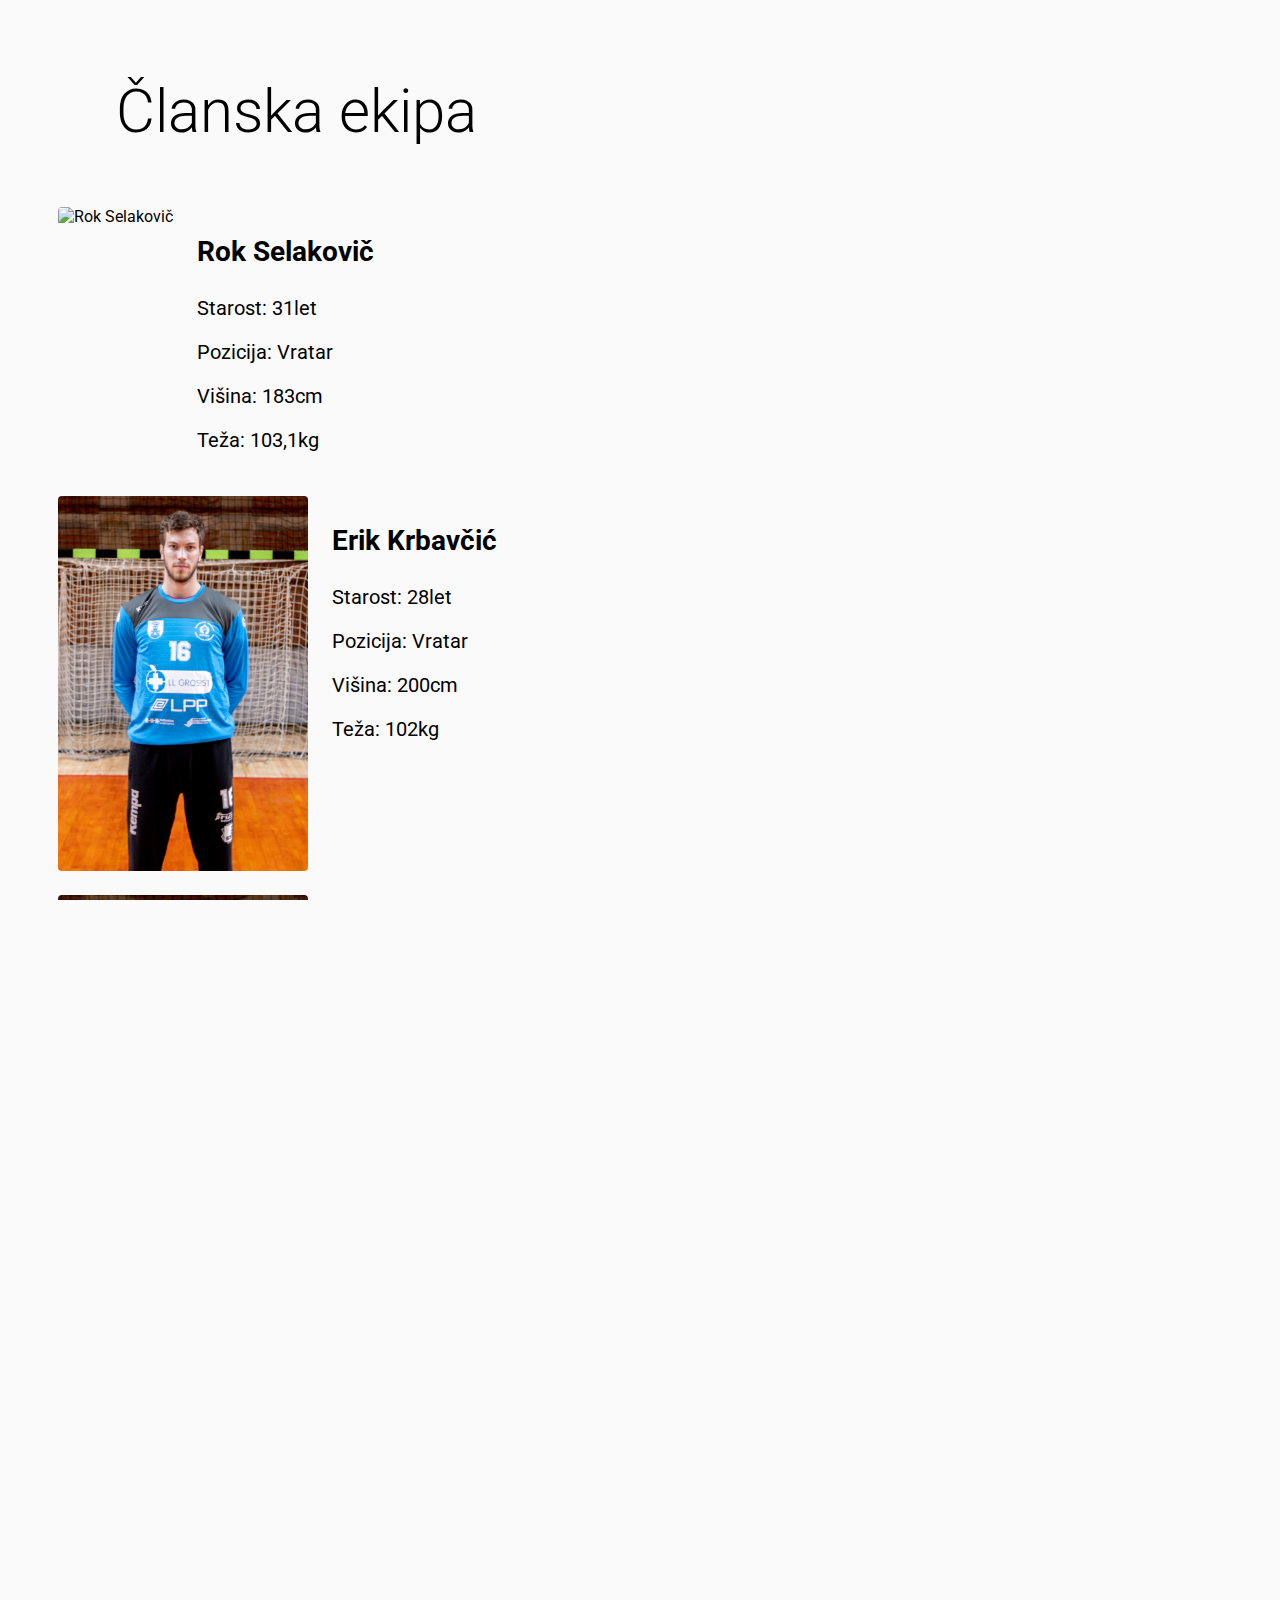
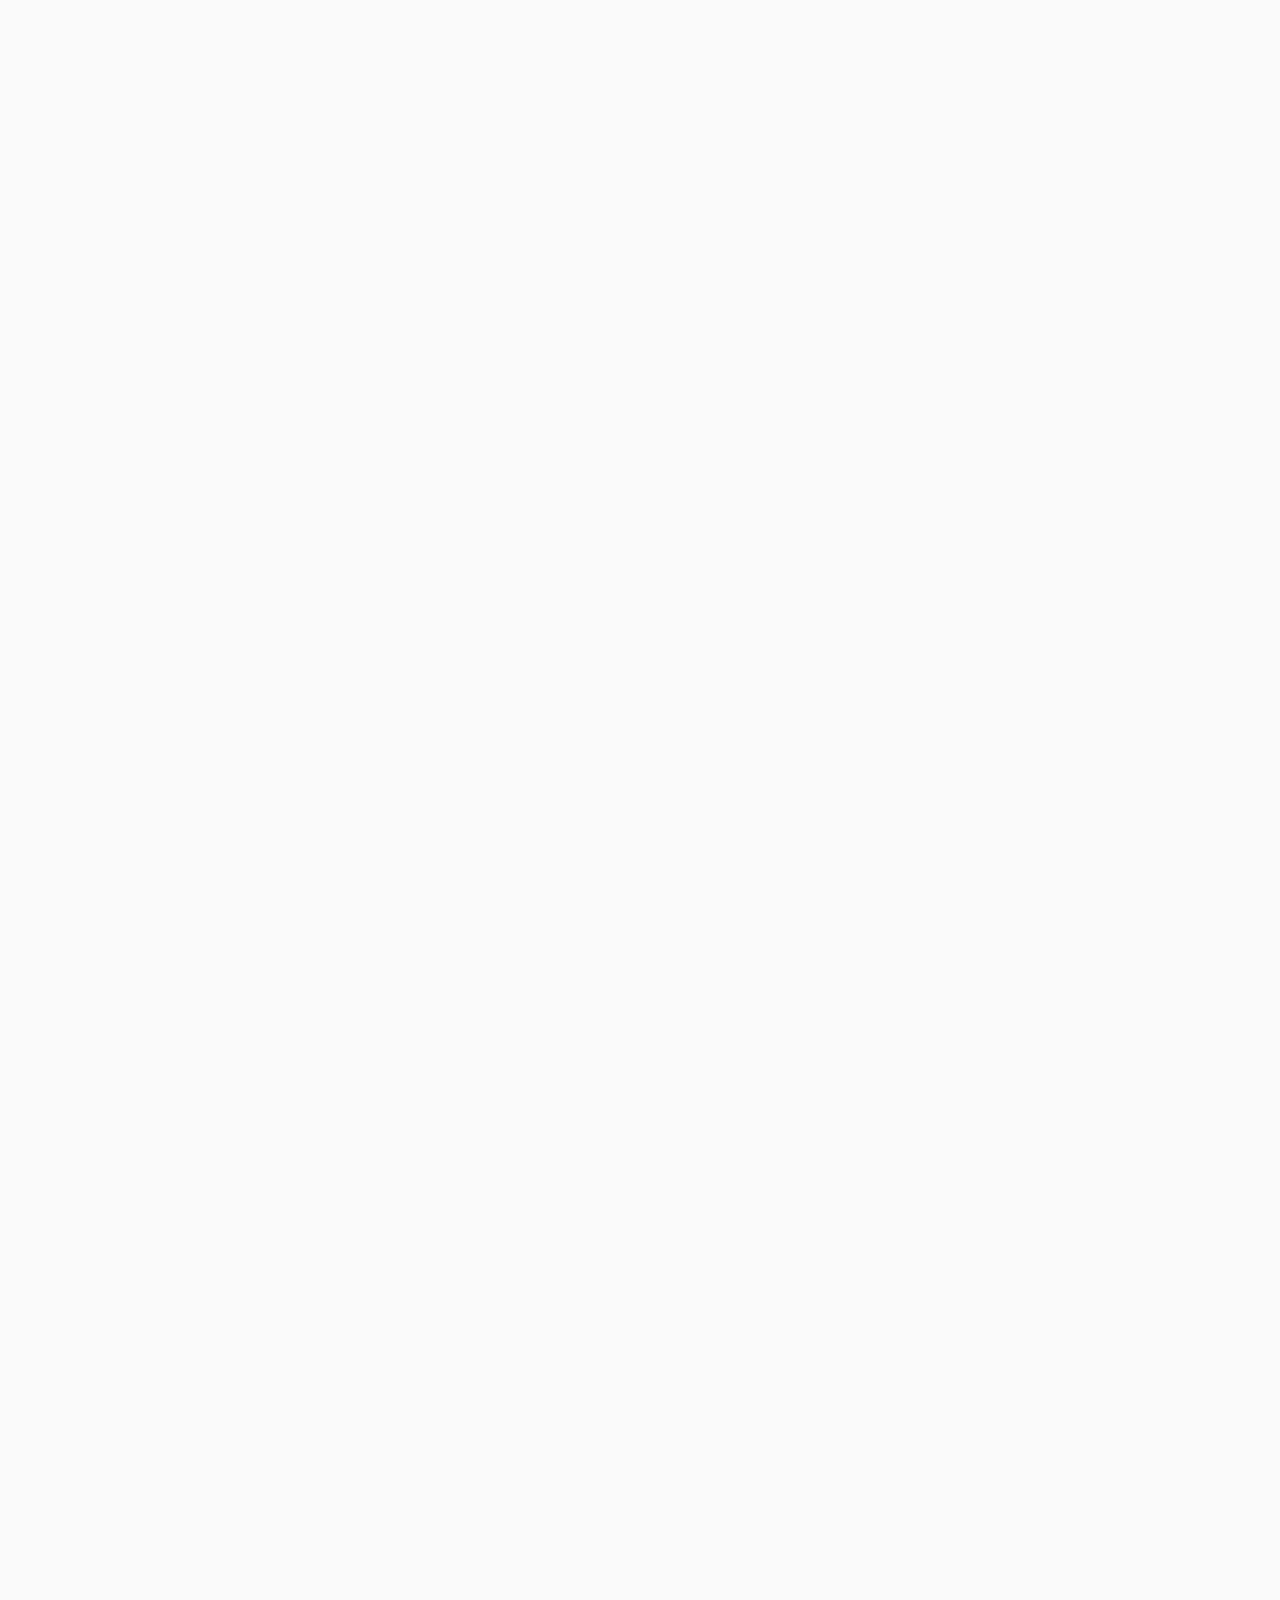
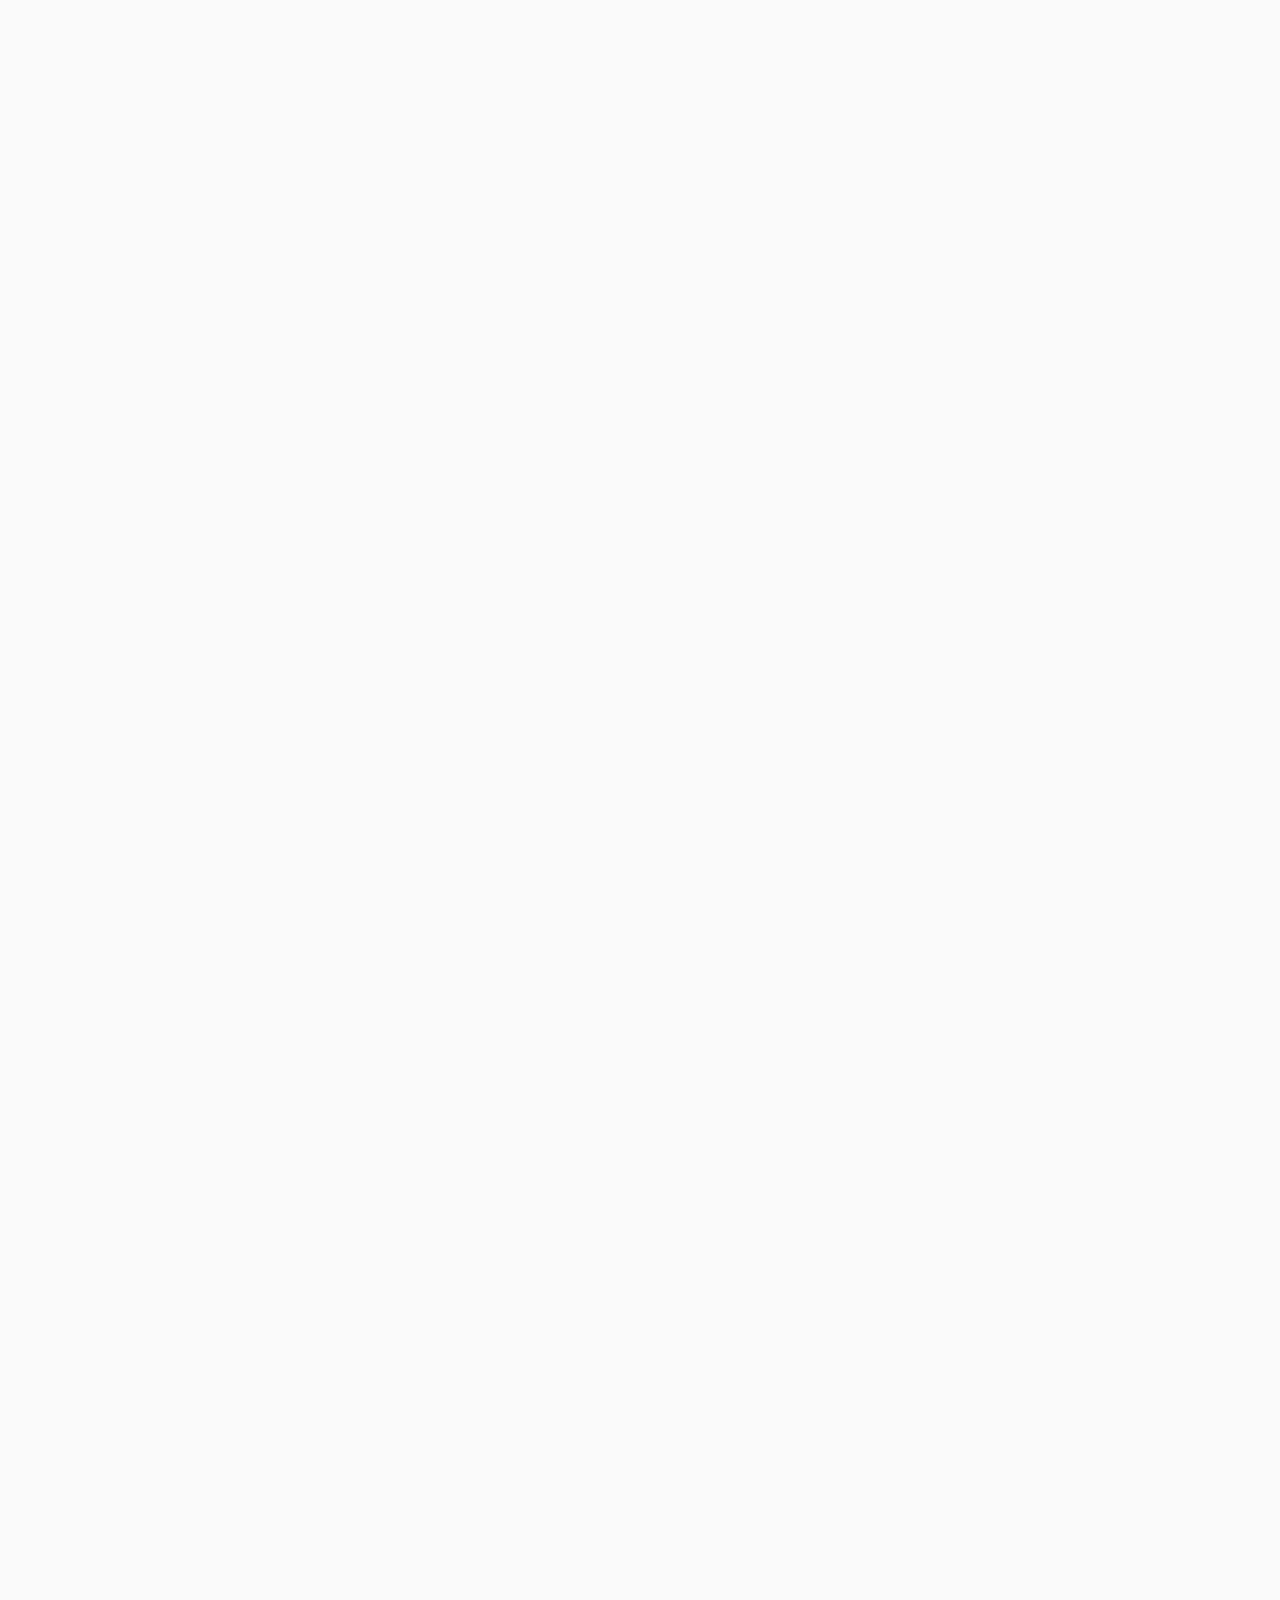
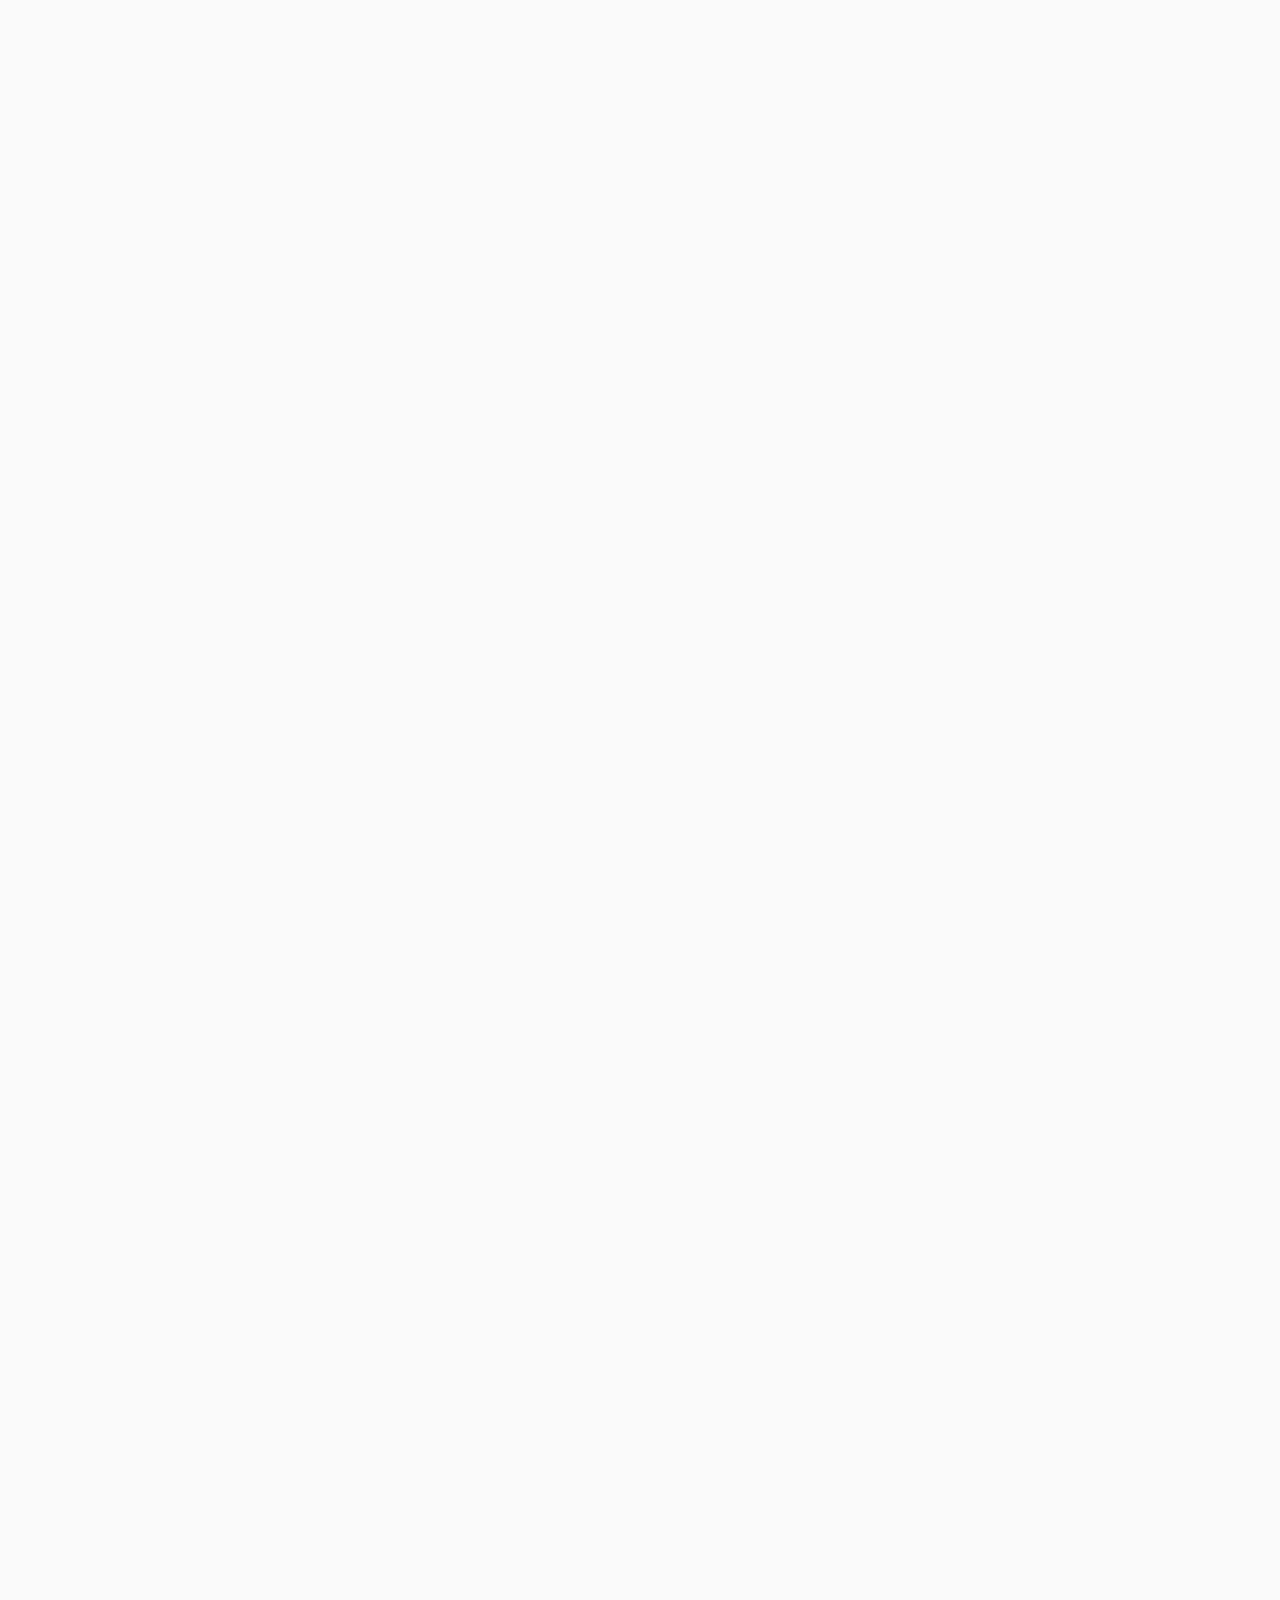
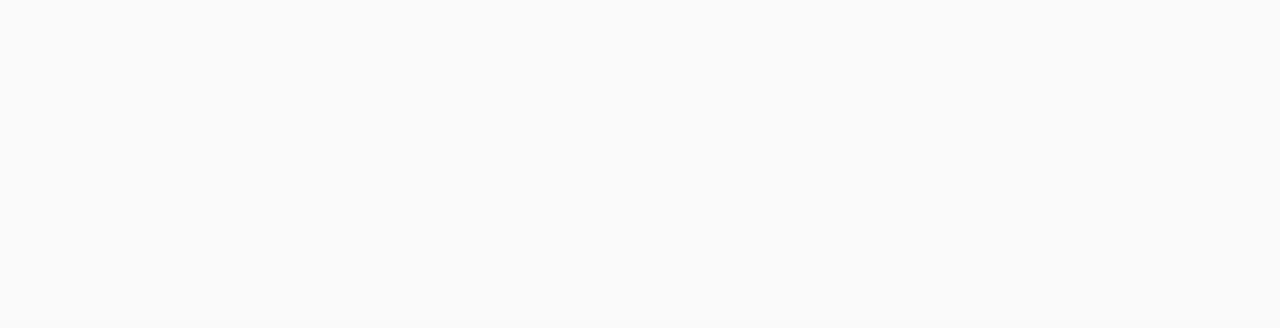
==== clanskaEkipa.html @ e54044c1 "Complete rokometna sola page" ====
<!DOCTYPE html>
<html lang="en">

<head>
    <meta charset="UTF-8">
    <meta http-equiv="X-UA-Compatible" content="IE=edge">
    <meta name="viewport" content="width=device-width, initial-scale=1.0">
    <link rel="stylesheet" href="style.css">
    <link rel="shortcut icon" href="favicon.ico" type="image/x-icon">
    <script src="javascript.js"></script>
    <script src="https://kit.fontawesome.com/cc973ad972.js" crossorigin="anonymous"></script>
    <script src="https://code.jquery.com/jquery-3.6.1.min.js"
        integrity="sha256-o88AwQnZB+VDvE9tvIXrMQaPlFFSUTR+nldQm1LuPXQ=" crossorigin="anonymous"></script>
    <script>
        $(function () {
            $("#header").load("header.html");
            $("#footer").load("footer.html");
        });
    </script>
    <title>&Ccaron;lanska ekipa - RD Slovan</title>
</head>

<body>
    <div id="header"></div>
    <div class="body-sector">
        <div>
            <h1 class="title">&Ccaron;lanska ekipa</h1>
        </div>
        <div>
            <div class="player-cont">
                <img src="./images/igralci/Selakovic_Rok.jpg" alt="Rok Selakovi&ccaron;">
                <div>
                    <p class="player-name">Rok Selakovi&ccaron;</p>
                    <p class="age" id="Selakovic"></p>
                    <p>Pozicija: Vratar</p>
                    <p>Vi&scaron;ina: 183cm</p>
                    <p>Te&zcaron;a: 103,1kg</p>
                </div>
            </div>
            <div class="player-cont">
                <img src="./images/igralci/Erik_Krbavicic.JPG" alt="Erik Krbav&ccaron;i&cacute;">
                <div>
                    <p class="player-name">Erik Krbav&ccaron;i&cacute;</p>
                    <p class="age" id="Krbavcic"></p>
                    <p>Pozicija: Vratar</p>
                    <p>Vi&scaron;ina: 200cm</p>
                    <p>Te&zcaron;a: 102kg</p>
                </div>
            </div>
            <div class="player-cont">
                <img src="./images/igralci/Jaka_Jakse.JPG" alt="Jaka Jak&scaron;e">
                <div>
                    <p class="player-name">Jaka Jak&scaron;e</p>
                    <p class="age" id="Jakse"></p>
                    <p>Pozicija: Levo krilo</p>
                    <p>Vi&scaron;ina: 187cm</p>
                    <p>Te&zcaron;a: 82kg</p>
                </div>
            </div>
            <div class="player-cont">
                <img src="./images/igralci/Causevic_Davor.jpg" alt="Davor &Ccaron;au&scaron;evi&cacute;">
                <div>
                    <p class="player-name">Davor &Ccaron;au&scaron;evi&cacute;</p>
                    <p class="age" id="Causevic"></p>
                    <p>Pozicija: Levo krilo</p>
                    <p>Vi&scaron;ina: 187cm</p>
                    <p>Te&zcaron;a: 76kg</p>
                </div>
            </div>
            <div class="player-cont">
                <img src="./images/igralci/Robert_Sankovic.jpg" alt="Robert Sankovi&cacute;">
                <div>
                    <p class="player-name">Robert Sankovi&cacute;</p>
                    <p class="age" id="Sankovic"></p>
                    <p>Pozicija: Levi zunanji</p>
                    <p>Vi&scaron;ina: 186cm</p>
                    <p>Te&zcaron;a: 99,3kg</p>
                </div>
            </div>
            <div class="player-cont">
                <img src="./images/igralci/SerdinsekEkart_Saš.jpg" alt="Sa&scaron; Serdin&scaron;ek Ekart">
                <div>
                    <p class="player-name">Sa&scaron; Serdin&scaron;ek Ekart</p>
                    <p class="age" id="Ekart"></p>
                    <p>Pozicija: Levi zunanji</p>
                    <p>Vi&scaron;ina: 193cm</p>
                    <p>Te&zcaron;a: 94,3kg</p>
                </div>
            </div>
            <div class="player-cont">
                <img src="./images/igralci/Sorsak_Jaka.jpg" alt="Jaka Sor&scaron;ak">
                <div>
                    <p class="player-name">Jaka Sor&scaron;ak</p>
                    <p class="age" id="Sorsak"></p>
                    <p>Pozicija: Levi zunanji</p>
                    <p>Vi&scaron;ina: 190cm</p>
                    <p>Te&zcaron;a: 91,4kg</p>
                </div>
            </div>
            <div class="player-cont">
                <img src="./images/igralci/Andrej_Yankovskyy.JPG" alt="Andrej Yankovskyy">
                <div>
                    <p class="player-name">Andrej Yankovskyy</p>
                    <p class="age" id="Yankovskyy"></p>
                    <p>Pozicija: Srednji zunanji</p>
                    <p>Vi&scaron;ina: 180cm</p>
                    <p>Te&zcaron;a: 84kg</p>
                </div>
            </div>
            <div class="player-cont">
                <img src="./images/igralci/Peric_Alex.jpg" alt="Alexander Peri&cacute;">
                <div>
                    <p class="player-name">Alexander Peri&cacute;</p>
                    <p class="age" id="Peric"></p>
                    <p>Pozicija: Srednji zunanji</p>
                    <p>Vi&scaron;ina: 183cm</p>
                    <p>Te&zcaron;a: 76,8kg</p>
                </div>
            </div>
            <div class="player-cont">
                <img src="./images/igralci/Stefan_Ranisavljevic.JPG" alt="Stefan Ranisavljevi&cacute;">
                <div>
                    <p class="player-name">Stefan Ranisavljevi&cacute;</p>
                    <p class="age" id="Ranisavljevic"></p>
                    <p>Pozicija: Desni zunanji</p>
                    <p>Vi&scaron;ina: 197cm</p>
                    <p>Te&zcaron;a: 105kg</p>
                </div>
            </div>
            <div class="player-cont">
                <img src="./images/igralci/Lipovac_Mark.jpg" alt="Mark Lipovac">
                <div>
                    <p class="player-name">Mark Lipovac</p>
                    <p class="age" id="Lipovac"></p>
                    <p>Pozicija: Desni Zunanji</p>
                    <p>Vi&scaron;ina: 193cm</p>
                    <p>Te&zcaron;a: 103,3kg</p>
                </div>
            </div>
            <div class="player-cont">
                <img src="./images/igralci/Sebalj_Vid.jpg" alt="Vid &Scaron;ebalj">
                <div>
                    <p class="player-name">Vid &Scaron;ebalj</p>
                    <p class="age" id="Sebalj"></p>
                    <p>Pozicija: Desni zunanji</p>
                    <p>Vi&scaron;ina: 185cm</p>
                    <p>Te&zcaron;a: 81kg</p>
                </div>
            </div>
            <div class="player-cont">
                <img src="./images/igralci/Turnsek_Vid.jpg" alt="Vid Turn&scaron;ek">
                <div>
                    <p class="player-name">Vid Turn&scaron;ek</p>
                    <p class="age" id="Turnsek"></p>
                    <p>Pozicija: Desno Krilo</p>
                    <p>Vi&scaron;ina: 190cm</p>
                    <p>Te&zcaron;a: 81kg</p>
                </div>
            </div>
            <div class="player-cont">
                <img src="./images/igralci/Tufegdzic_Aleksa.jpg" alt="Aleksa Tufegd&zcaron;i&ccaron;">
                <div>
                    <p class="player-name">Aleksa Tufegd&zcaron;i&ccaron;</p>
                    <p class="age" id="Tufegdzic"></p>
                    <p>Pozicija: Desno krilo</p>
                    <p>Vi&scaron;ina: 189cm</p>
                    <p>Te&zcaron;a: 85,5kg</p>
                </div>
            </div>
            <div class="player-cont">
                <img src="#" alt="&Zcaron;iga Stopar">
                <div>
                    <p class="player-name">&Zcaron;iga Stopar</p>
                    <p class="age" id="Stopar"></p>
                    <p>Pozicija: Kro&zcaron;ni napadalec</p>
                    <p>Vi&scaron;ina: 186cm</p>
                    <p>Te&zcaron;a: 108kg</p>
                </div>
            </div>
            <div class="player-cont">
                <img src="./images/igralci/Lesek_Aljaz.jpg" alt="Alja&zcaron; Le&scaron;ek">
                <div>
                    <p class="player-name">Alja&zcaron; Le&scaron;ek</p>
                    <p class="age" id="Lesek"></p>
                    <p>Pozicija: Kro&zcaron;ni napadalec</p>
                    <p>Vi&scaron;ina: 195cm</p>
                    <p>Te&zcaron;a: 119,9kg</p>
                </div>
            </div>
            <div class="player-cont">
                <img src="#" alt="Mark Pirnat">
                <div>
                    <p class="player-name">Mark Pirnat</p>
                    <p class="age" id="Pirnat"></p>
                    <p>Pozicija: Kro&zcaron;ni napadalec</p>
                    <p>Vi&scaron;ina: 193cm</p>
                    <p>Te&zcaron;a: 99,5kg</p>
                </div>
            </div>
            <div class="player-cont">
                <img src="./images/igralci/Dragar_Andrej.jpg" alt="Andrej Dragar">
                <div>
                    <p class="player-name">Andrej Dragar</p>
                    <p class="age" id="Dragar"></p>
                    <p>Pozicija: Kro&zcaron;ni napadalec</p>
                    <p>Vi&scaron;ina: 189cm</p>
                    <p>Te&zcaron;a: 90kg</p>
                </div>
            </div>
            <div class="player-cont">
                <img src="./images/igralci/Repina_Ales.jpg" alt="Ale&scaron; Repina">
                <div>
                    <p class="player-name">Ale&scaron; Repina</p>
                    <p>Vloga: Trener</p>
                </div>
            </div>
            <div class="player-cont">
                <img src="#" alt="Marko Cviji&cacute;">
                <div>
                    <p class="player-name">Marko Cviji&cacute;</p>
                    <p>Vloga: Pomo&ccaron;nik trenerja</p>
                </div>
            </div>
            <div class="player-cont">
                <img src="./images/igralci/Peterlin_Jaka.jpg" alt="Jaka Peterlin">
                <div>
                    <p class="player-name">Jaka Peterlin</p>
                    <p>Vloga: Vodja Mo&scaron;tva</p>
                </div>
            </div>
            <div class="player-cont">
                <img src="./images/igralci/Potrata_Andrej.jpg" alt="Andrej Potrata">
                <div>
                    <p class="player-name">Andrej Potrata</p>
                    <p>Vloga: Fizioterapevt</p>
                </div>
            </div>
            <script>
                getAge('11/22/1994', '#Selakovic')
                getAge('01/08/1998', '#Krbavcic')
                getAge('11/15/1995', '#Jakse')
                getAge('01/13/2001', '#Causevic')
                getAge('06/19/1988', '#Sankovic')
                getAge('07/29/1998', '#Ekart')
                getAge('09/15/2003', '#Sorsak')
                getAge('01/20/2001', '#Yankovskyy')
                getAge('11/29/2003', '#Peric')
                getAge('02/03/1997', '#Ranisavljevic')
                getAge('05/02/2002', '#Lipovac')
                getAge('11/01/2003', '#Sebalj')
                getAge('04/16/2001', '#Turnsek')
                getAge('02/07/2001', '#Tufegdzic')
                getAge('04/10/1996', '#Stopar')
                getAge('07/09/1997', '#Lesek')
                getAge('04/13/2003', '#Pirnat')
                getAge('11/06/2001', '#Dragar')
            </script>
        </div>
    </div>
    <div id="footer"></div>
</body>

</html>
---- style.css ----
@import url('https://fonts.googleapis.com/css2?family=Roboto&display=swap');

html,
body {
    overflow-x: auto;
    height: 100%;
}

body {
    margin: 0;
    font-family: 'Roboto', sans-serif;
    background-color: #fafafa;
}


.head-sector {
    display: flex;
    flex-direction: column;
}

.header {
    background-color: #a91d17;
    display: flex;
    justify-content: space-between;
    padding: 16px;
    padding-left: 24px;
    padding-right: 50px;

}

.header-left {
    display: flex;
    align-items: center;

}

.header-logo-cont {
    display: flex;
    justify-content: center;
    align-items: center;
    background-color: #ffffff;
    height: 100px;
    width: 100px;
    border-radius: 100px;
    margin-right: 70px;
}

.header-logo {
    height: 120px;
    width: auto;
    border-radius: 100px;
}

.slogan {
    transform: rotate(-10deg);
    width: 250px;
}

@media (min-width: 570px) {
    .meni {
        display: none;
    }
}

@media (max-width: 570px) {
    .meni {
        display: flex;
        justify-content: end;
        align-items: baseline;
    }
}

.meni p {
    color: azure;
}

@media(min-width: 940px) {
    .pages-links {
        display: flex;
        justify-content: end;
        align-items: center;
        padding: 0px 16px;
        margin-left: 36px;
        padding-right: 16px;
        flex-wrap: wrap;
        text-shadow: -2px 0 #a91d17, 0 2px #a91d17, 2px 0 #a91d17, 0 -2px #a91d17;
    }

    .link-box {
        display: flex;
        justify-content: space-between;
        align-items: center;
    }
}

@media(max-width: 940px) {
    .pages-links {
        display: flex;
        flex-direction: row;
        align-items: center;
        padding: 0px 16px;
        margin-left: 36px;
        padding-right: 16px;
        text-shadow: -2px 0 #a91d17, 0 2px #a91d17, 2px 0 #a91d17, 0 -2px #a91d17;
    }

    .link-box {
        display: flex;
        flex-direction: column;

    }
}

@media(max-width: 820px) {
    .pages-links {
        display: flex;
        flex-direction: column;
        align-items: center;
        padding: 0px 16px;
        margin-left: 36px;
        padding-right: 16px;
        text-shadow: -2px 0 #a91d17, 0 2px #a91d17, 2px 0 #a91d17, 0 -2px #a91d17;
    }

    .link-box {
        display: flex;
        flex-direction: column;

    }
}


.pages-links a {
    text-align: center;
    text-decoration: none;
    color: azure;
    font-size: 20px;
    padding: 16px 18px;
}

.header-title {
    background-color: #a91d17;
    display: flex;
    flex-direction: column;
    align-items: center;
    justify-content: space-around;
    color: azure;
    font-weight: 800;
    text-align: center;
    background-image: url(./images/igralci/Skupinska_clani.png);
    background-size: cover;
    background-position: 0% 50%;
    background-repeat: no-repeat;
    text-shadow: 2px 2px 2px gray;
}

.header-title1 {
    font-size: 25px;
    margin: 24px;
    margin-top: 100px;
}

.header-title2 {
    font-size: 65px;
    margin: 0;
    margin-bottom: 16px;
}

.header-title3 {
    font-size: 20px;
    font-variant: small-caps;
    margin: 24px;
    margin-bottom: 120px;
}

.body-sector {
    background-color: #fafafa;
    padding: 16px;
}

.body-1 {
    display: flex;
    justify-content: center;
    margin-bottom: 100px;
}

.tekma-box {
    border: #a91d17 solid 3px;
    text-align: center;
    padding: 16px;
}

.tekma-title {
    font-size: 40px;
    margin: 16px;
    margin-bottom: 8px;
}

.tekma-date {
    font-variant: small-caps;
    font-size: 24px;
    margin: 0px;
}

.tekma-time {
    font-size: 20px;
    margin-top: 4px;
    margin-bottom: 16px;

}

.tekma.kind {
    font-size: 20px;
    margin: 16px;
}

.tekma-logo-cont {
    display: flex;
    justify-content: space-evenly;
    align-items: center;
}

.tekma-logo {
    display: flex;
    max-height: 150px;
    max-width: 100%;
    margin: 8px;
    justify-content: space-between;
}

.body-2 {
    display: flex;
    flex-direction: column;
    border: #540f0c solid 2px;
    margin: 16px;
    padding: 16px;
    background-color: #ffffff;
}

.spons-title p {
    font-size: 50px;
    font-weight: 700;
    padding-left: 50px;
}


.spons-logo-cont {
    display: flex;
    flex-direction: column;
    align-items: center;
    flex-wrap: wrap;
}

.spons-logo-cont img {
    padding: 8px;
}

.general-sponsor img {
    max-height: 150px;
    max-width: 100%;
}

.spons-tier1 {
    padding-bottom: 16px;
}

.spons-tier1 img {
    max-height: 110px;
    max-width: 100%;
}

.spons-tier2,
.spons-tier3,
.spons-tier4,
.spons-tier5 {
    display: flex;
    flex-wrap: wrap;
    justify-content: space-evenly;
}

.spons-tier2 img {
    max-height: 70px;
    max-width: 100%;
}

.spons-tier3 img {
    max-height: 60px;
    max-width: 100%;
}

.spons-tier4 img {
    max-height: 50px;
    max-width: 100%;
}

.spons-tier5 img {
    max-height: 40px;
    max-width: 100%;
}

.foot-sector {
    display: flex;
    flex-direction: column;
    align-items: center;
    background-color: #540f0c;
    color: #ffffff;
    padding: 24px;
}

.footer {
    display: flex;
    flex-direction: column;
    text-align: center;
    padding-top: 16px;
}

.footer p {
    margin: 4px;
}

.foot-sector img {
    height: 42px;
    width: auto;
    padding: 16px 8px;
}

.foot-sector a {
    color: #ffffff;
}

.title {
    padding: 20px 100px;
    font-size: 60px;
    font-weight: 300;
}

.kontakt-cont {
    display: flex;
    justify-content: space-between;
}

@media (min-width: 800px) {
    .kontakt-sideimg {
        flex: 0 1 auto;
        max-height: 450px;
        width: auto;
        padding-right: 50px;
    }
}

@media (max-width: 800px) {
    .kontakt-sideimg {
        display: none;
    }
}

.info {
    display: flex;
    flex-direction: column;
    padding-left: 100px;
    margin: 24px;
}

.info h2 {
    display: flex;
    flex: none;
    padding-left: 8px;
    padding-bottom: 8px;
    text-align: left;
}

.info p {
    font-size: 18px;
    font-weight: 200;
}

.info a {
    color: #000000;
}

.info-soc {
    display: flex;
    flex-direction: column;
    padding-left: 100px;
    margin-top: 24px;
    padding-bottom: 64px;
}

.info-soc h2 {
    display: flex;
    flex: none;
    padding-left: 8px;
    text-align: right;
}

.info-soc img {
    height: 48px;
    width: auto;
    padding: 0px 8px;
}

.koledar-piece {
    display: flex;
    justify-content: space-between;
    align-items: center;
    padding: 0px 36px;
    background-color: #dbdbdb;
    font-size: 18px;
    font-weight: 700;
    margin: 4px 0px;
    border-radius: 2px;
}

.koledar-piece-l {
    text-align: left;
}

.koledar-piece-l p {
    margin: 4px 0px;
}

.koledar-piece-m {
    display: flex;
    align-items: center;
    gap: 24px;
    font-size: 20px;
}

.koledar-team {
    display: flex;
    align-items: center;
    font-size: 20px;
    padding: 16px;
}

.koledar-team p {
    padding: 16px;
}

.koledar-rez {
    display: flex;
    align-items: center;
    background-color: #e1221c;
    color: #fafafa;
    border-radius: 2px;
    padding: 8px;
}

.koledar-piece-m img {
    width: 52px;
    height: 52px;
}

.koledar-piece-r {
    text-align: right;
}

.koledar-piece-r p {
    margin: 16px 0px;
}

.galerija-cont {
    display: flex;
    flex-wrap: wrap;
    justify-content: center;
}

.galerija-cont img {
    width: 400px;
    height: auto;
    border-radius: 5px;
    border: 2px solid #dbdbdb;
    margin: 3px;
}

.photographer {
    padding: 0px 110px;
    margin: 0px;
    margin-bottom: 80px;
}

#galerija-title {
    padding-bottom: 8px;
    margin-bottom: 0px;
}

.player-cont {
    display: flex;
    margin-bottom: 24px;
    margin-left: 42px;
}

@media (min-width: 450px) {
    .player-cont img {
        max-width: 250px;
        height: 100%;
        margin-right: 24px;
        border-radius: 4px;
    }
}

@media (max-width: 450px) {
    .player-cont img {
        max-width: 150px;
        height: 100%;
        margin-right: 24px;
        border-radius: 4px;
    }
}

.player-cont p {
    font-size: 20px;
}

.player-cont .player-name {
    font-size: 28px;
    font-weight: bold;
}

.prijavnica {
    width: 100vw;
    height: auto;
}
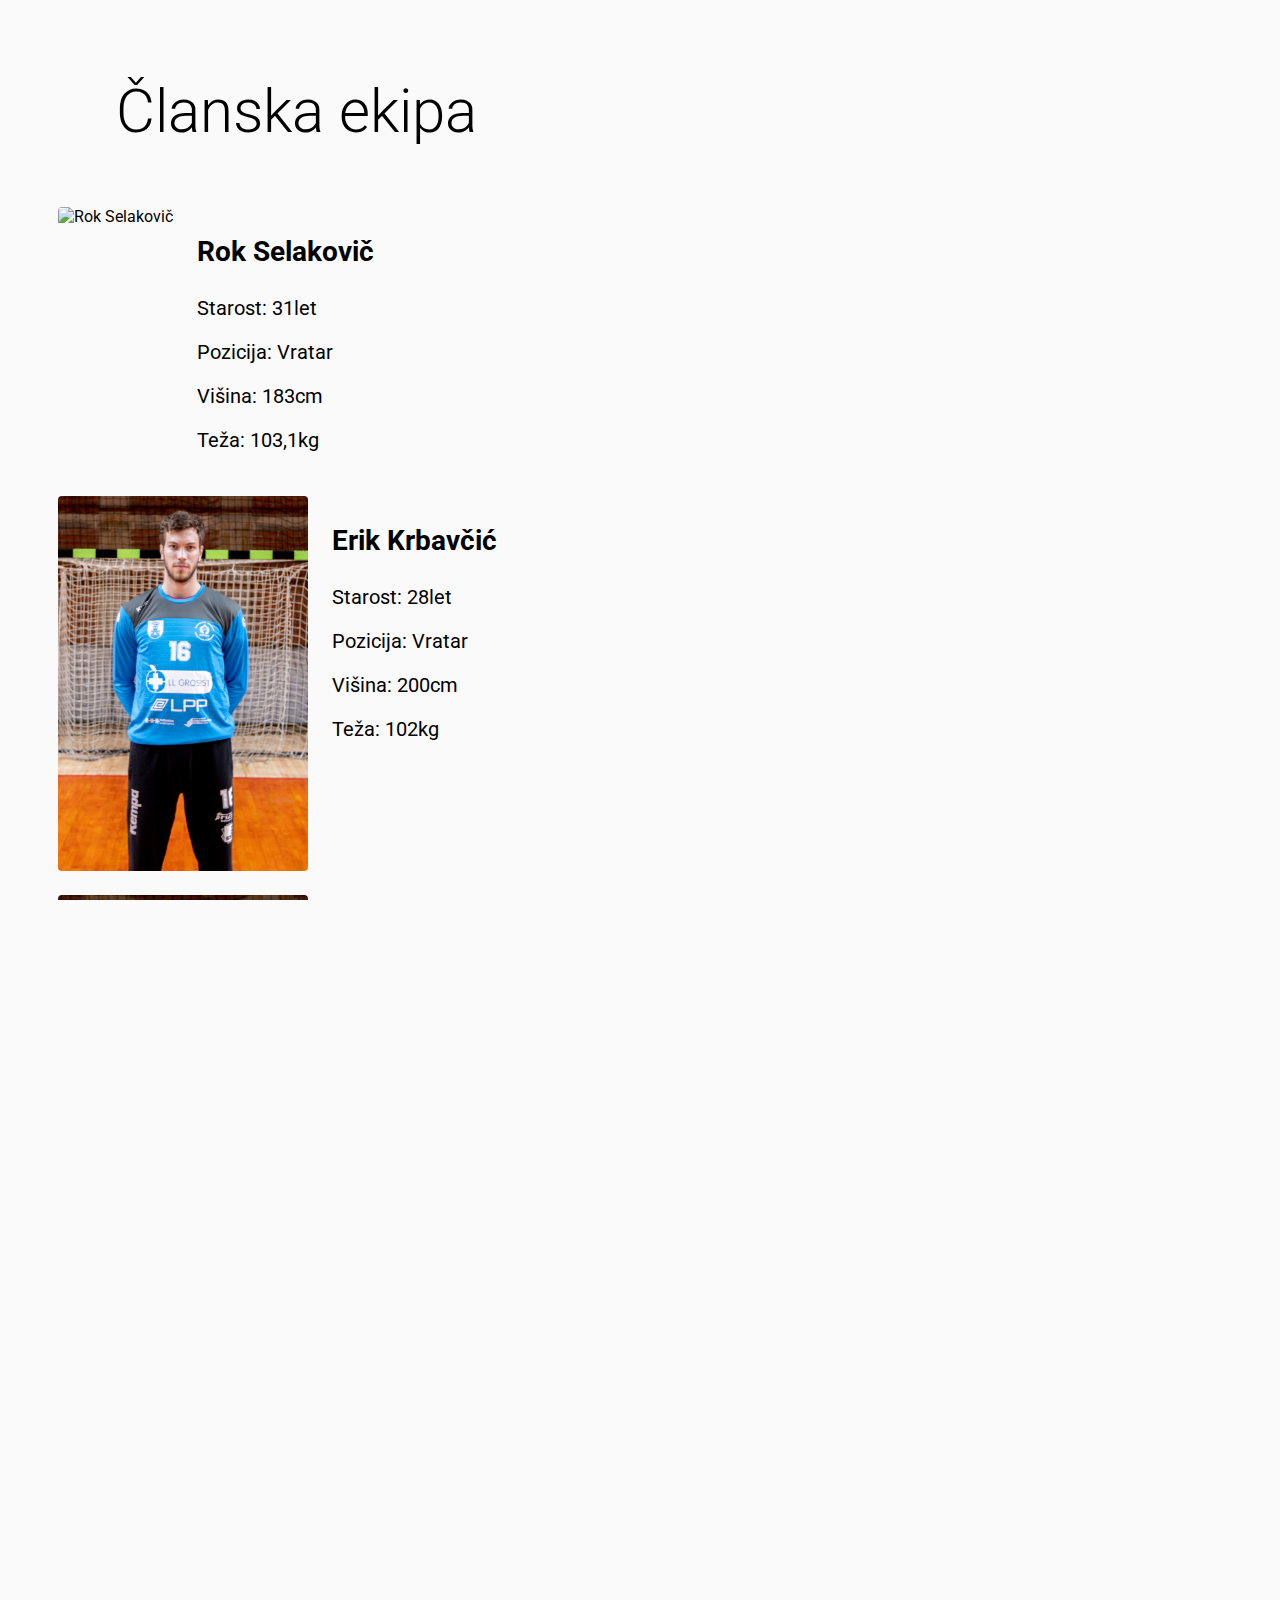
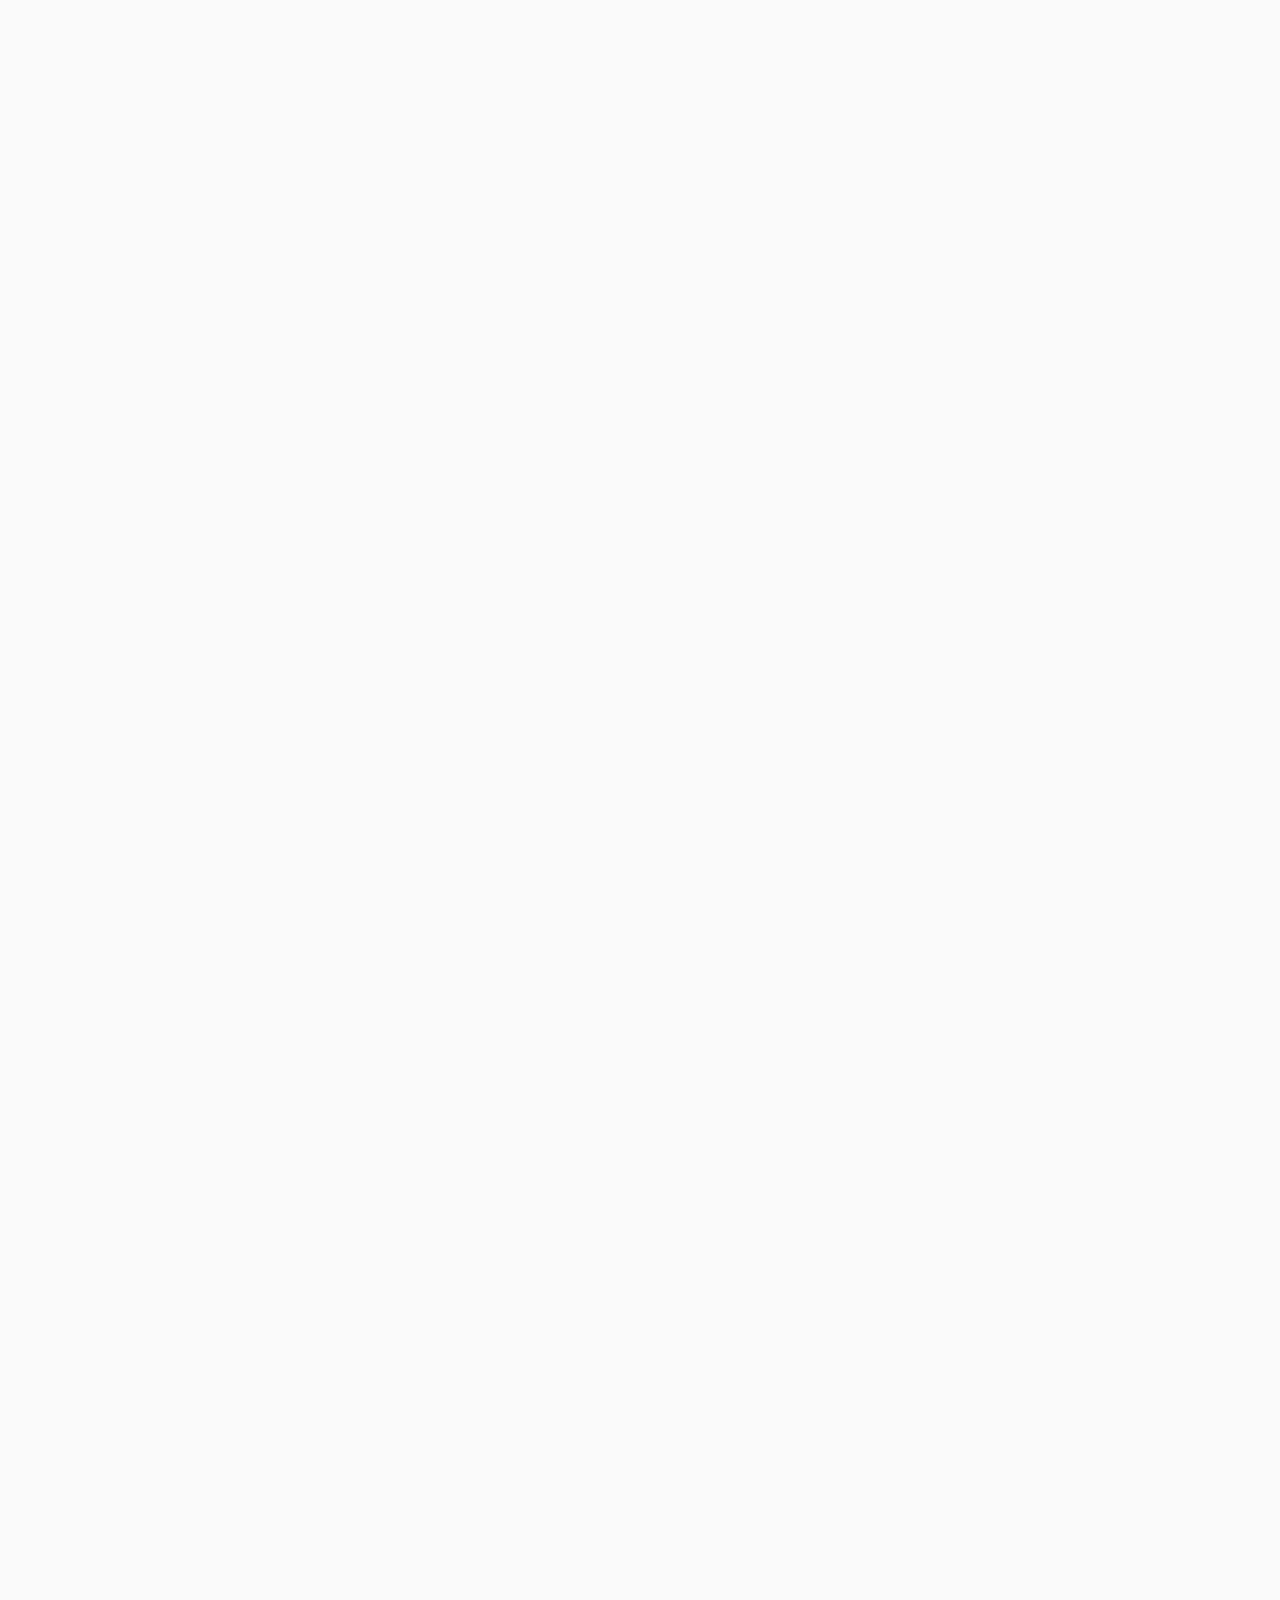
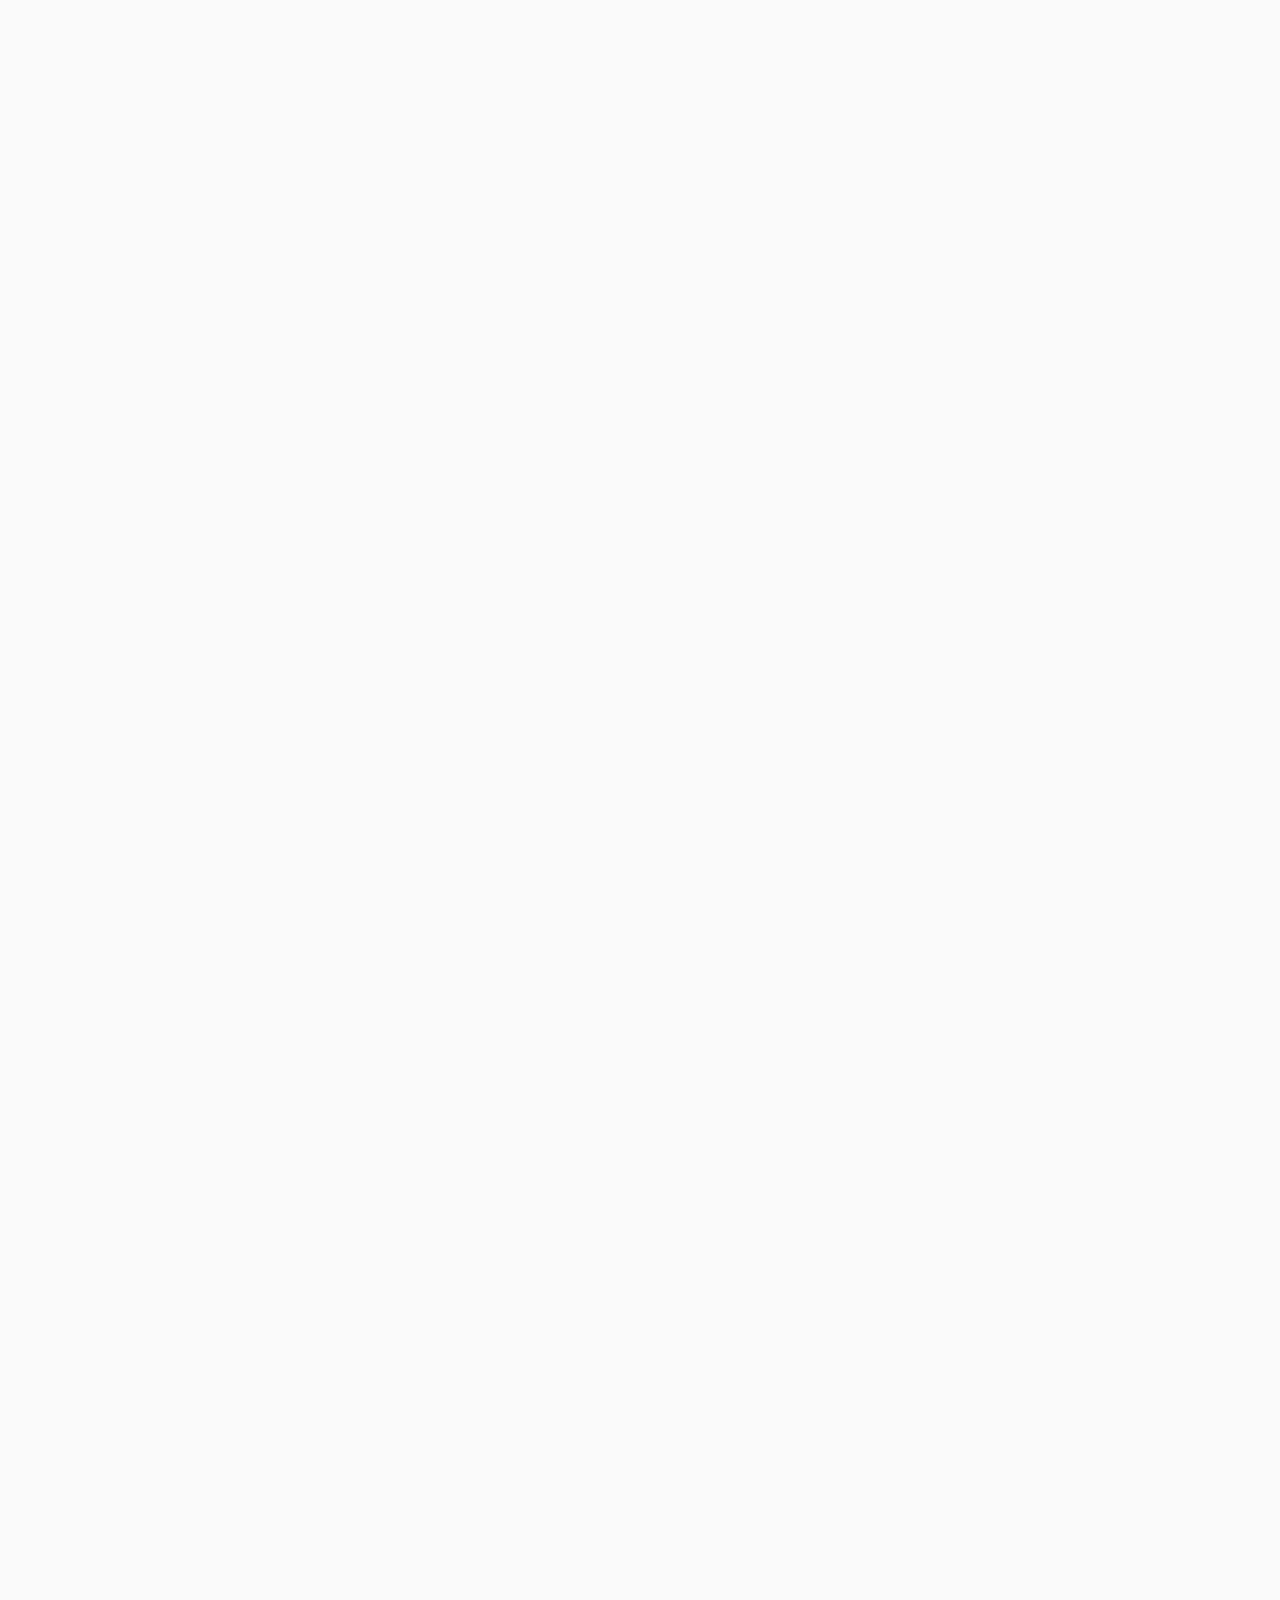
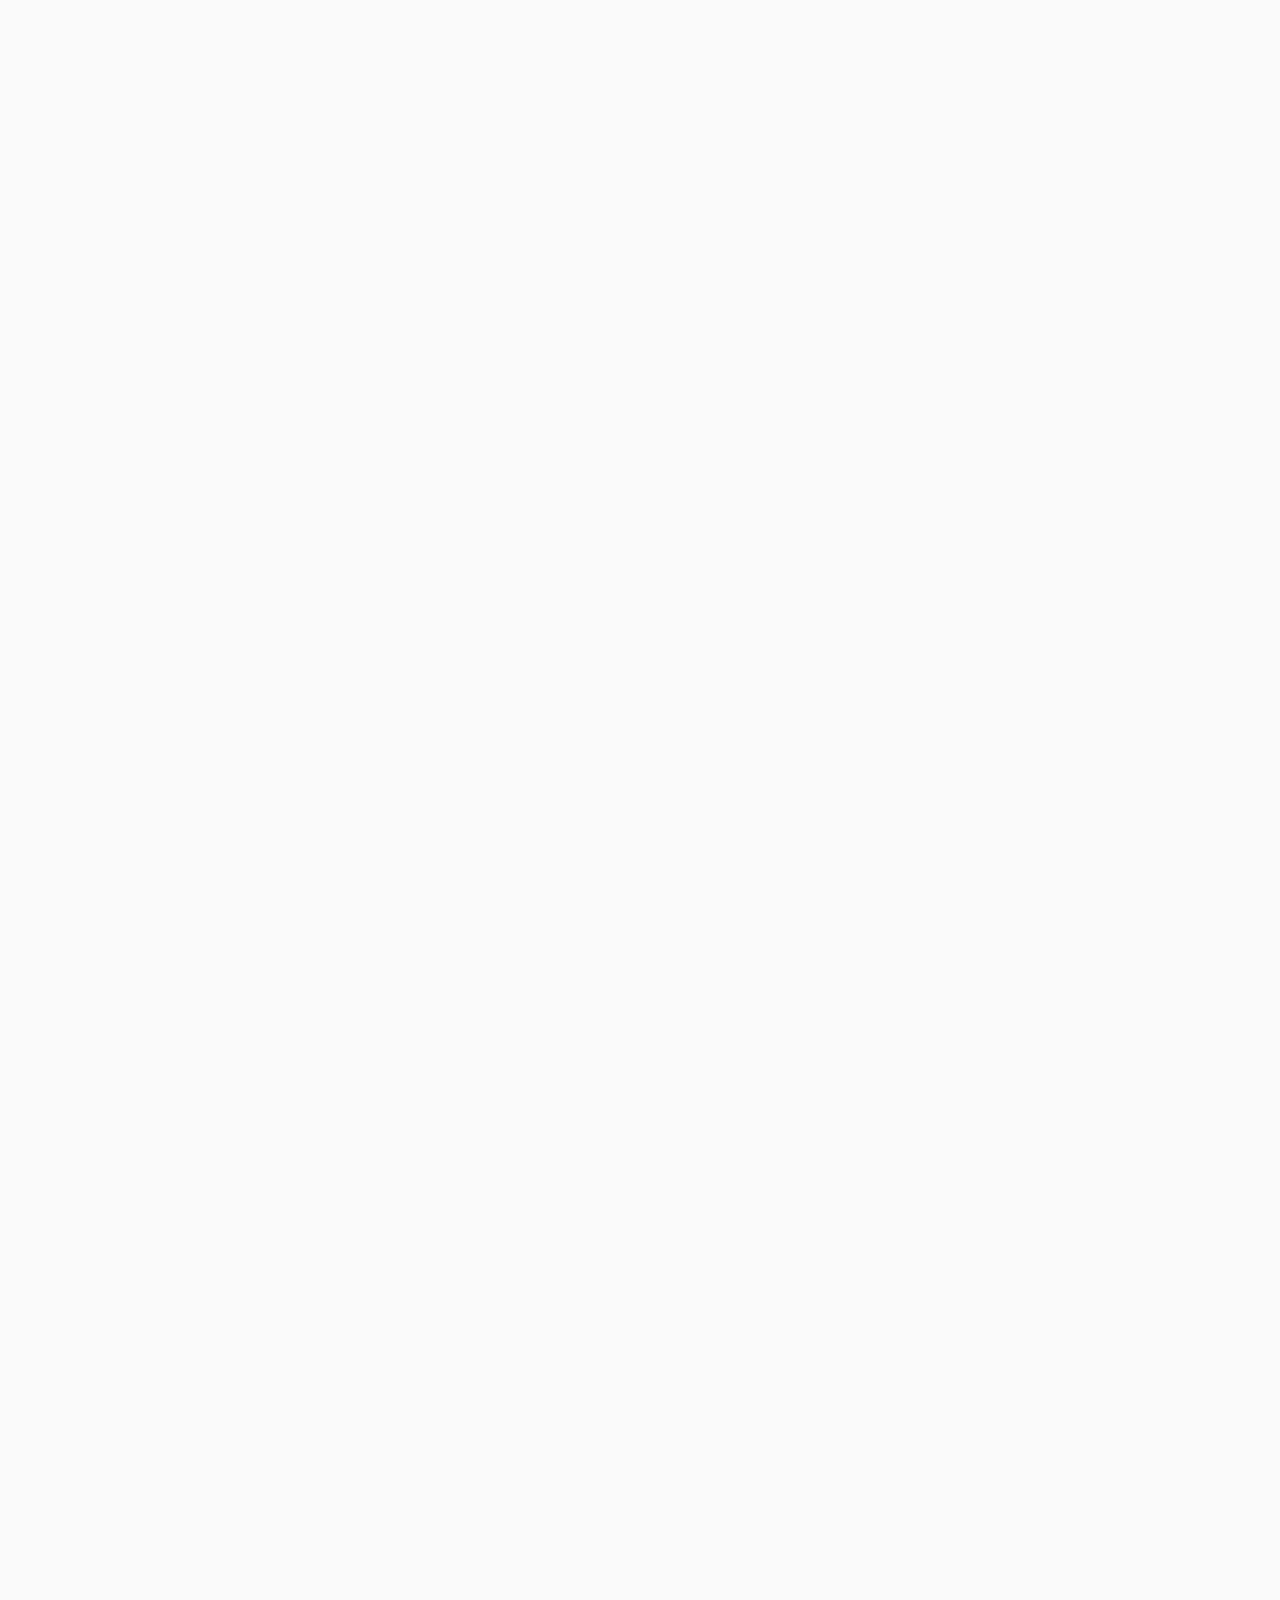
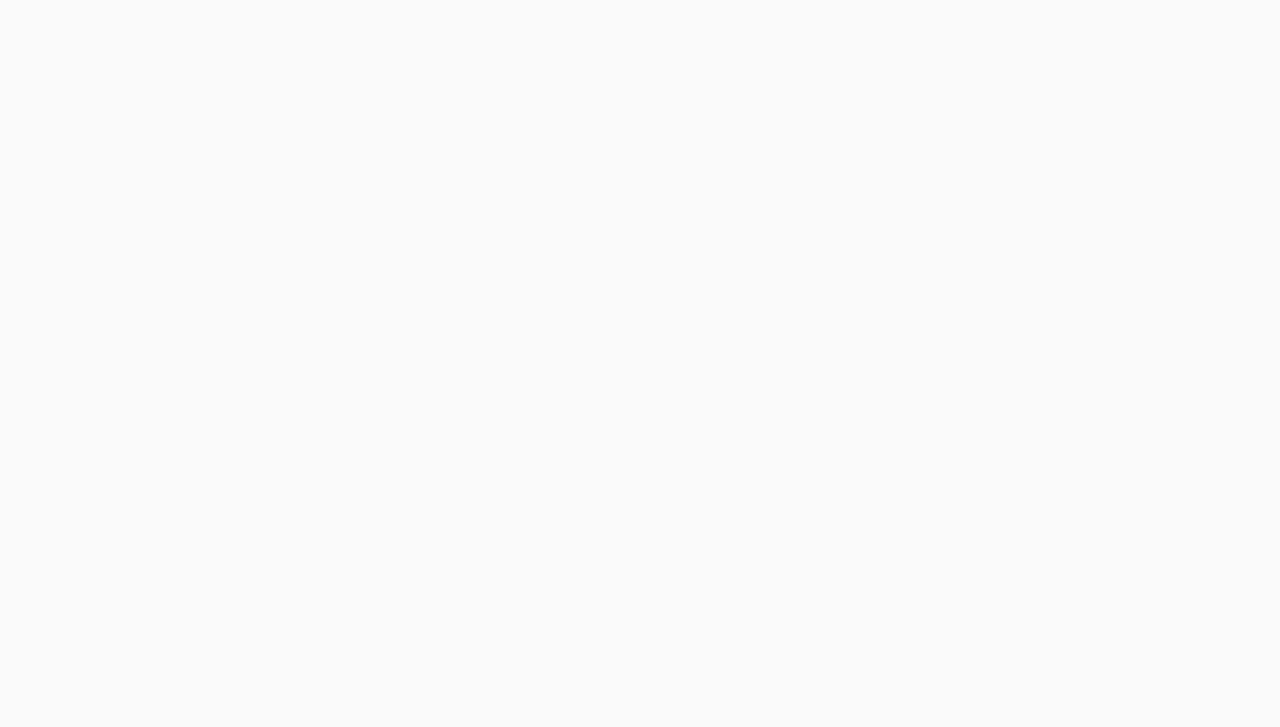
==== commit 4397ce29: "Add small changes" ====
--- a/clanskaEkipa.html
+++ b/clanskaEkipa.html
@@ -118,6 +118,16 @@
                 </div>
             </div>
             <div class="player-cont">
+                <img src="./images/igralci/Blaz_Pintar.JPG" alt="Bla&zcaron; Pintar">
+                <div>
+                    <p class="player-name">Bla&zcaron; Pintar</p>
+                    <p class="age" id="Pintar"></p>
+                    <p>Pozicija: Srednji zunanji</p>
+                    <p>Vi&scaron;ina: 191cm</p>
+                    <p>Te&zcaron;a: 86kg</p>
+                </div>
+            </div>
+            <div class="player-cont">
                 <img src="./images/igralci/Stefan_Ranisavljevic.JPG" alt="Stefan Ranisavljevi&cacute;">
                 <div>
                     <p class="player-name">Stefan Ranisavljevi&cacute;</p>
@@ -245,6 +255,7 @@
                 getAge('09/15/2003', '#Sorsak')
                 getAge('01/20/2001', '#Yankovskyy')
                 getAge('11/29/2003', '#Peric')
+                getAge('10/09/2000', '#Pintar')
                 getAge('02/03/1997', '#Ranisavljevic')
                 getAge('05/02/2002', '#Lipovac')
                 getAge('11/01/2003', '#Sebalj')
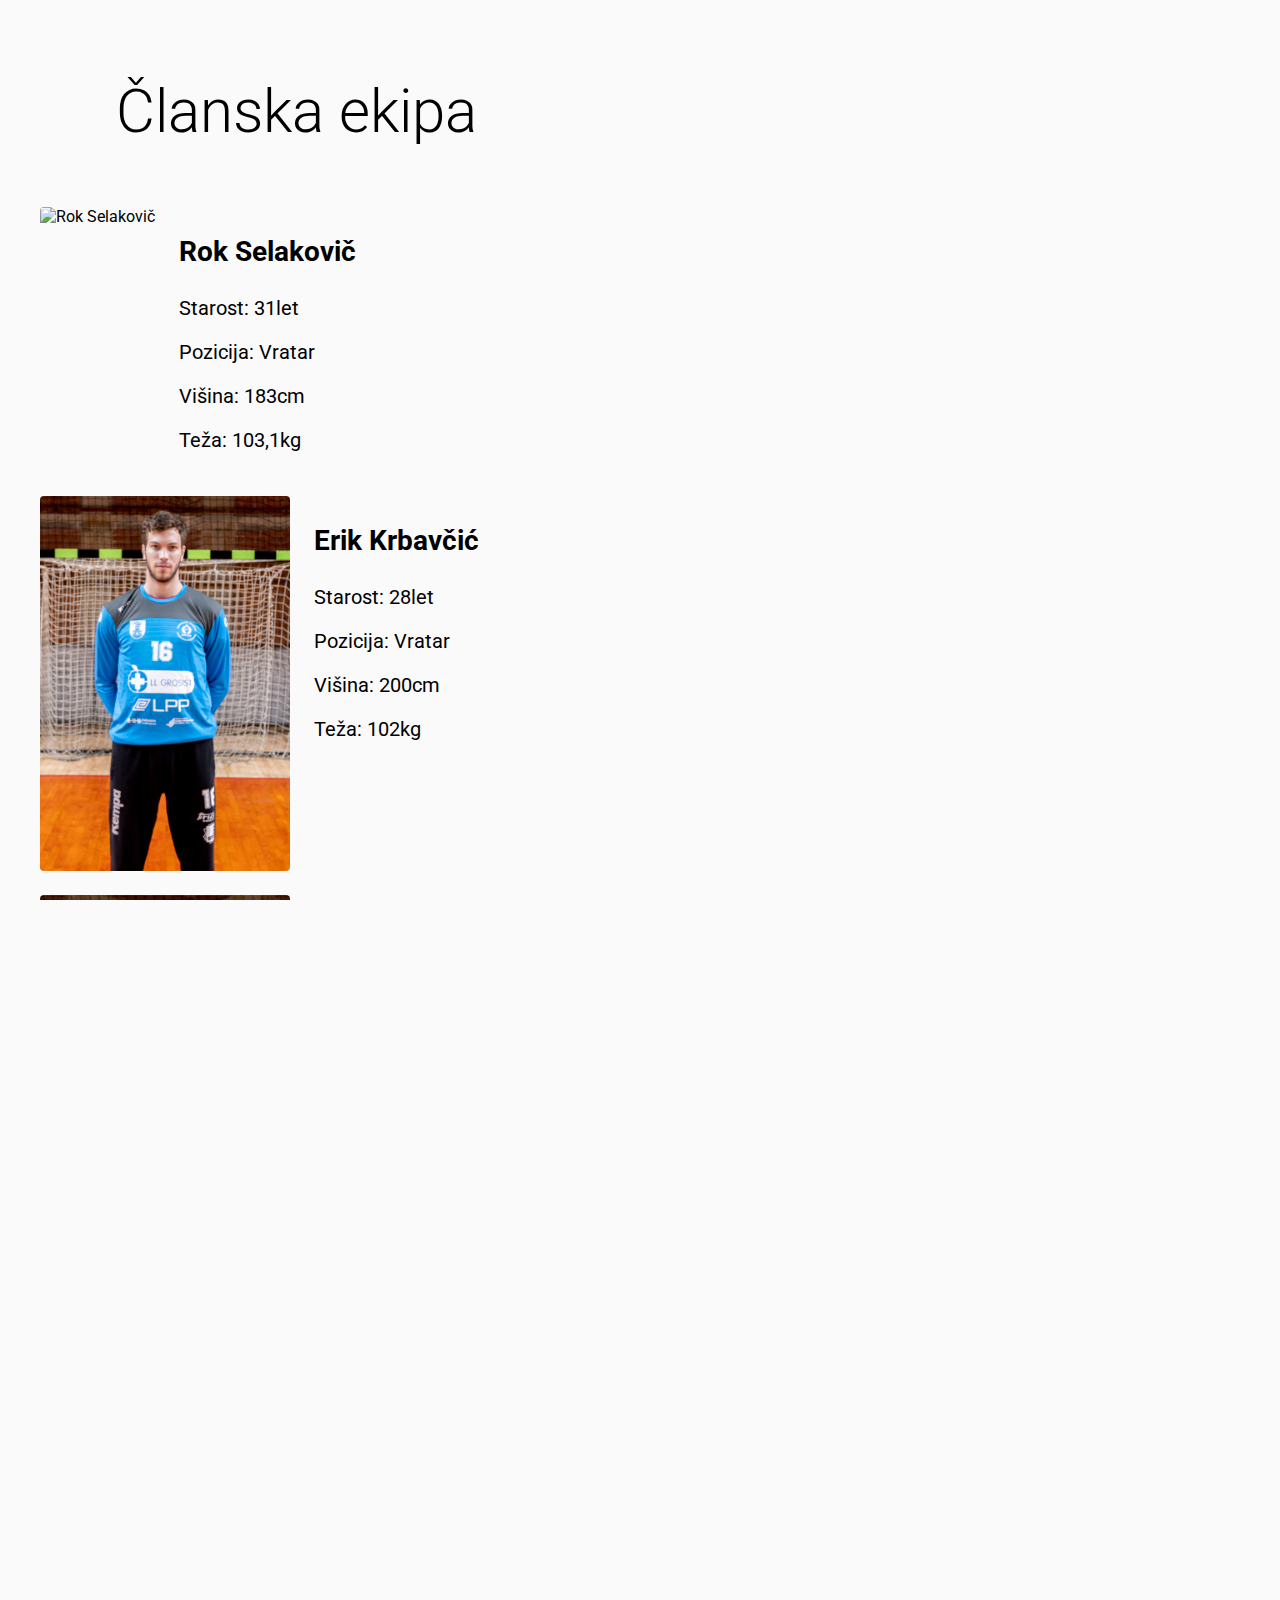
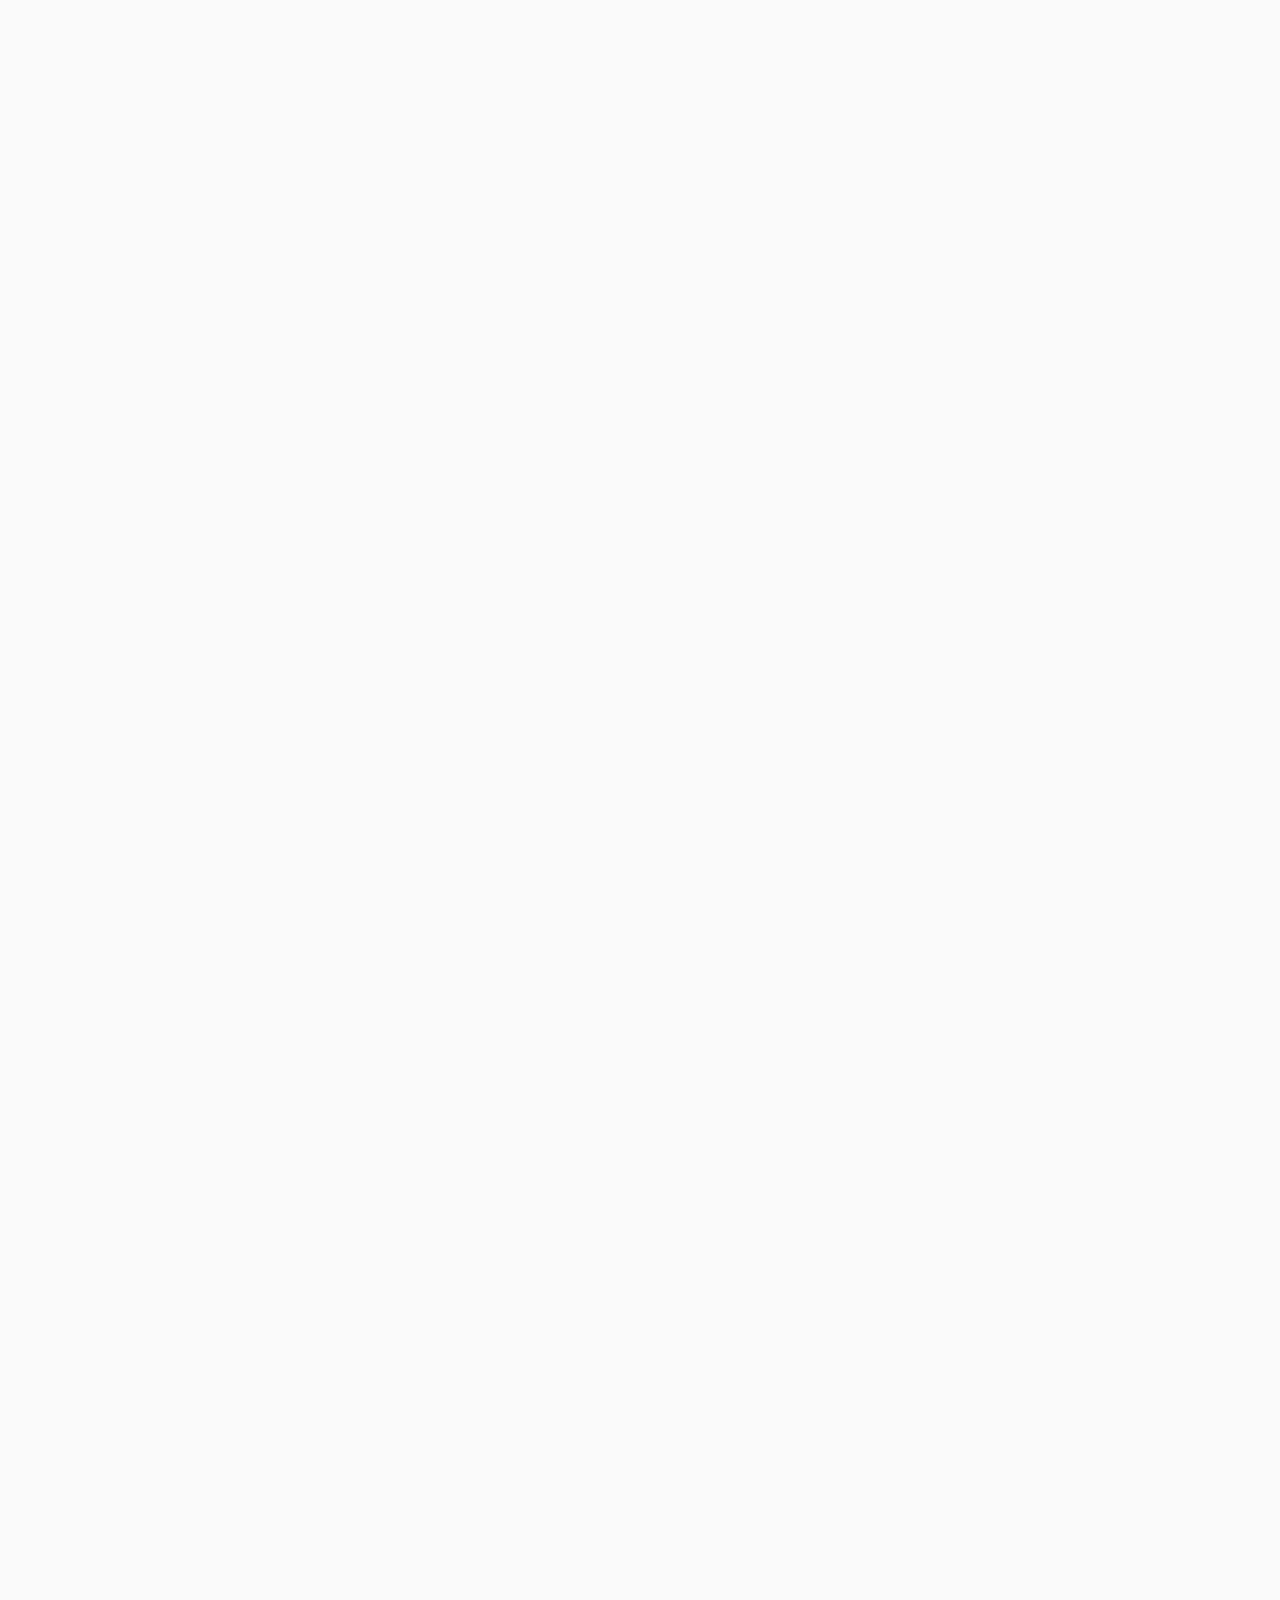
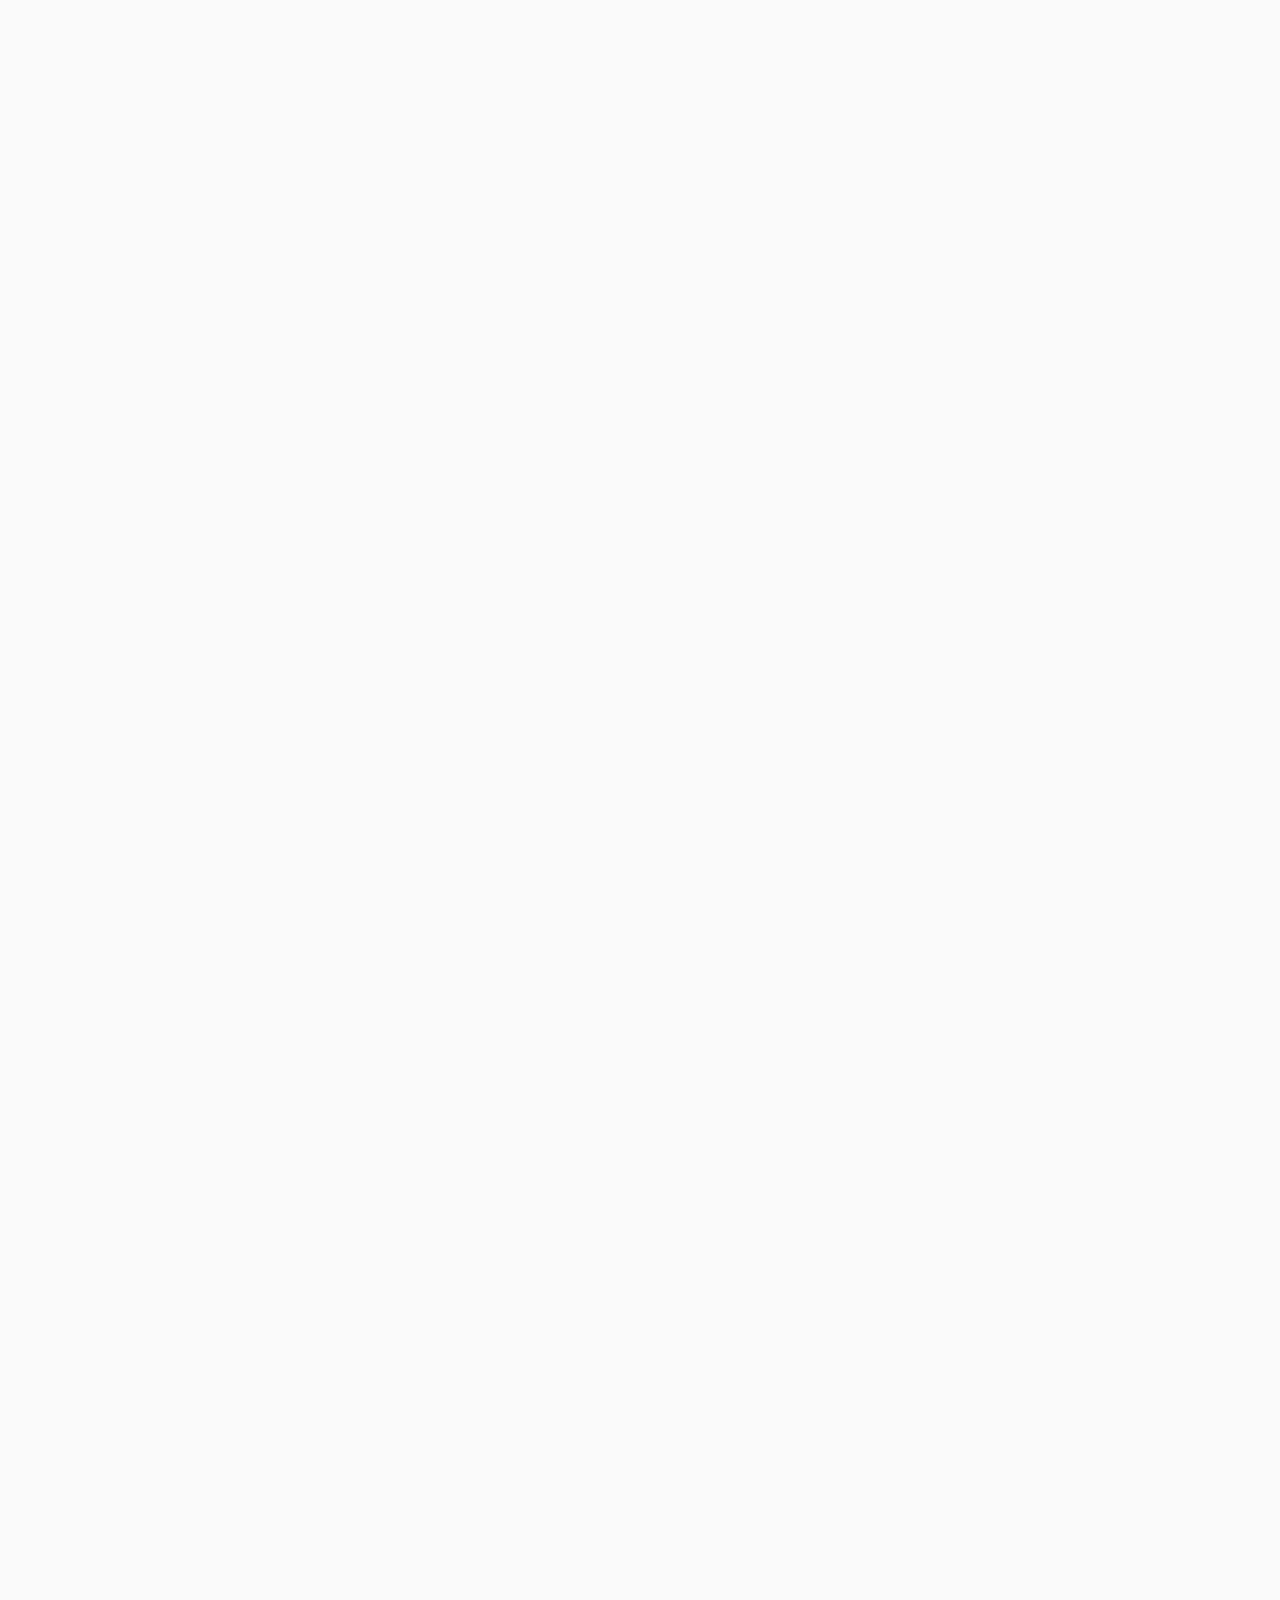
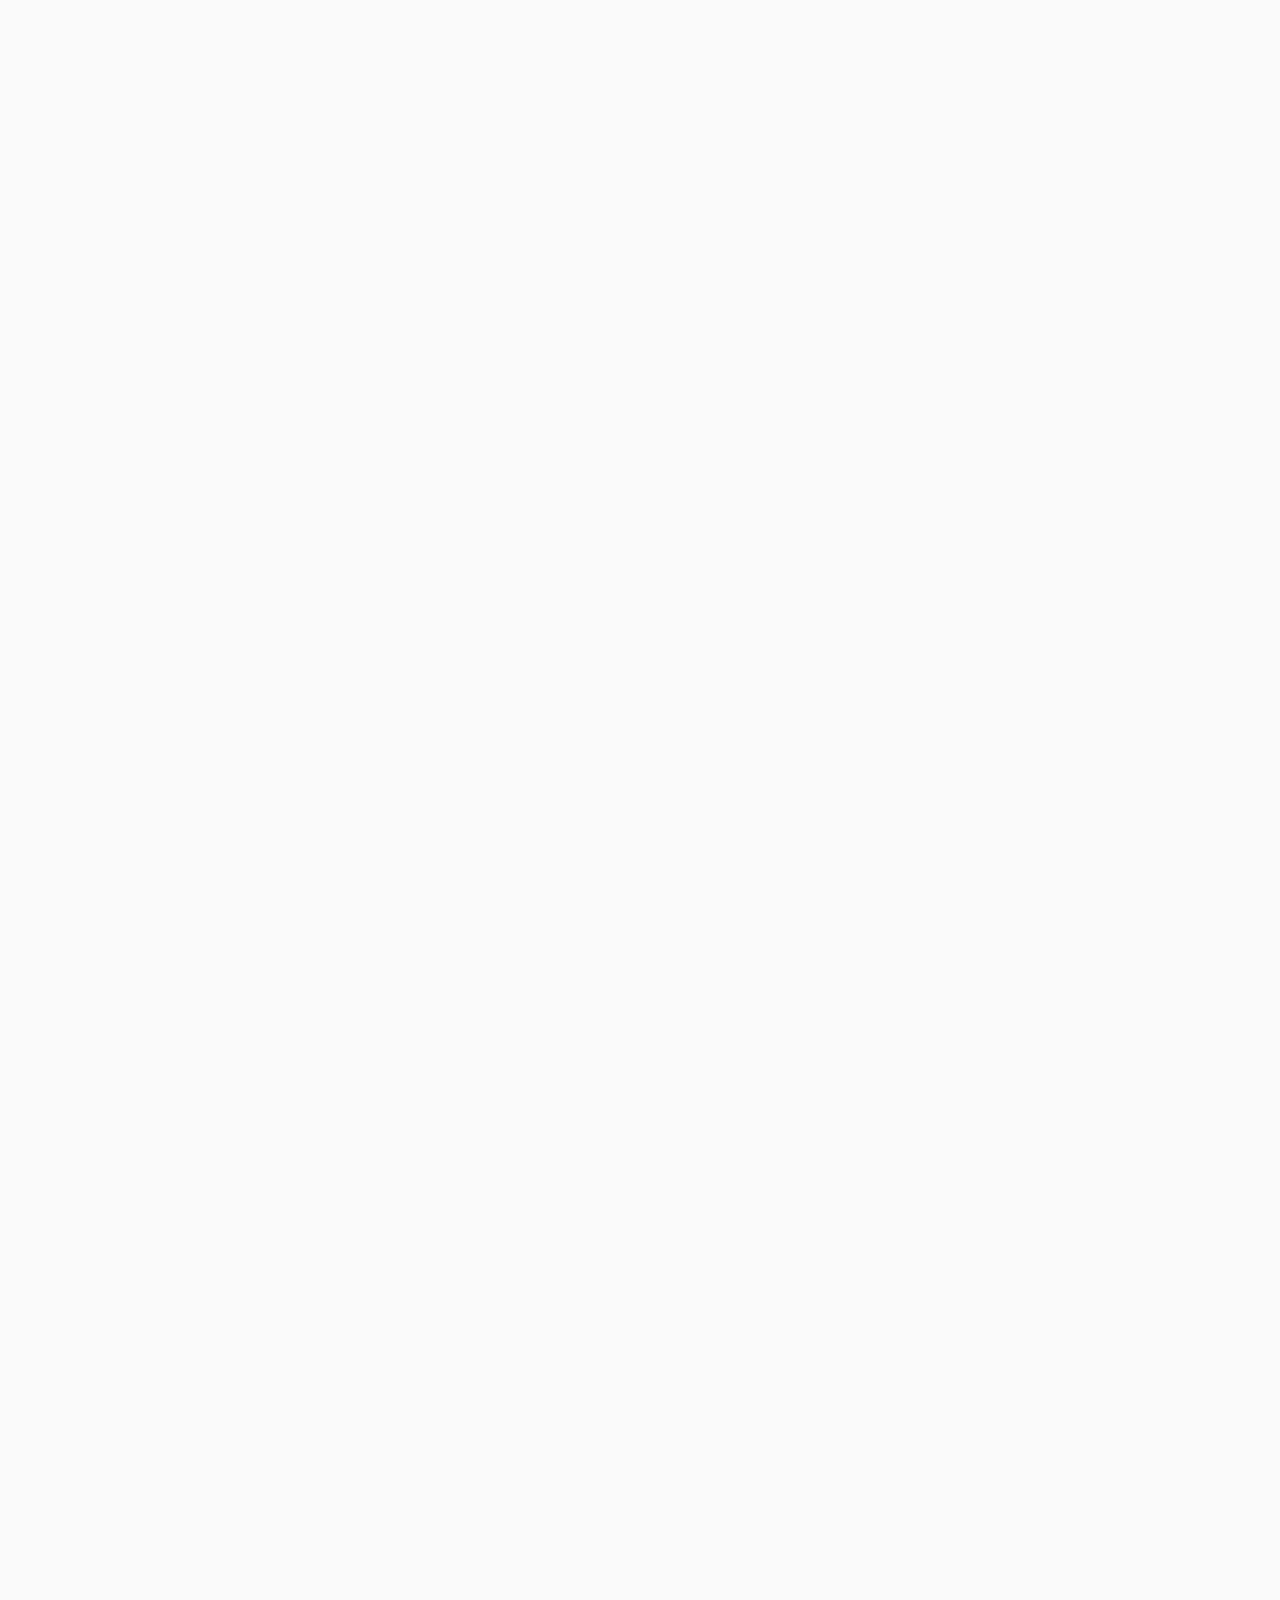
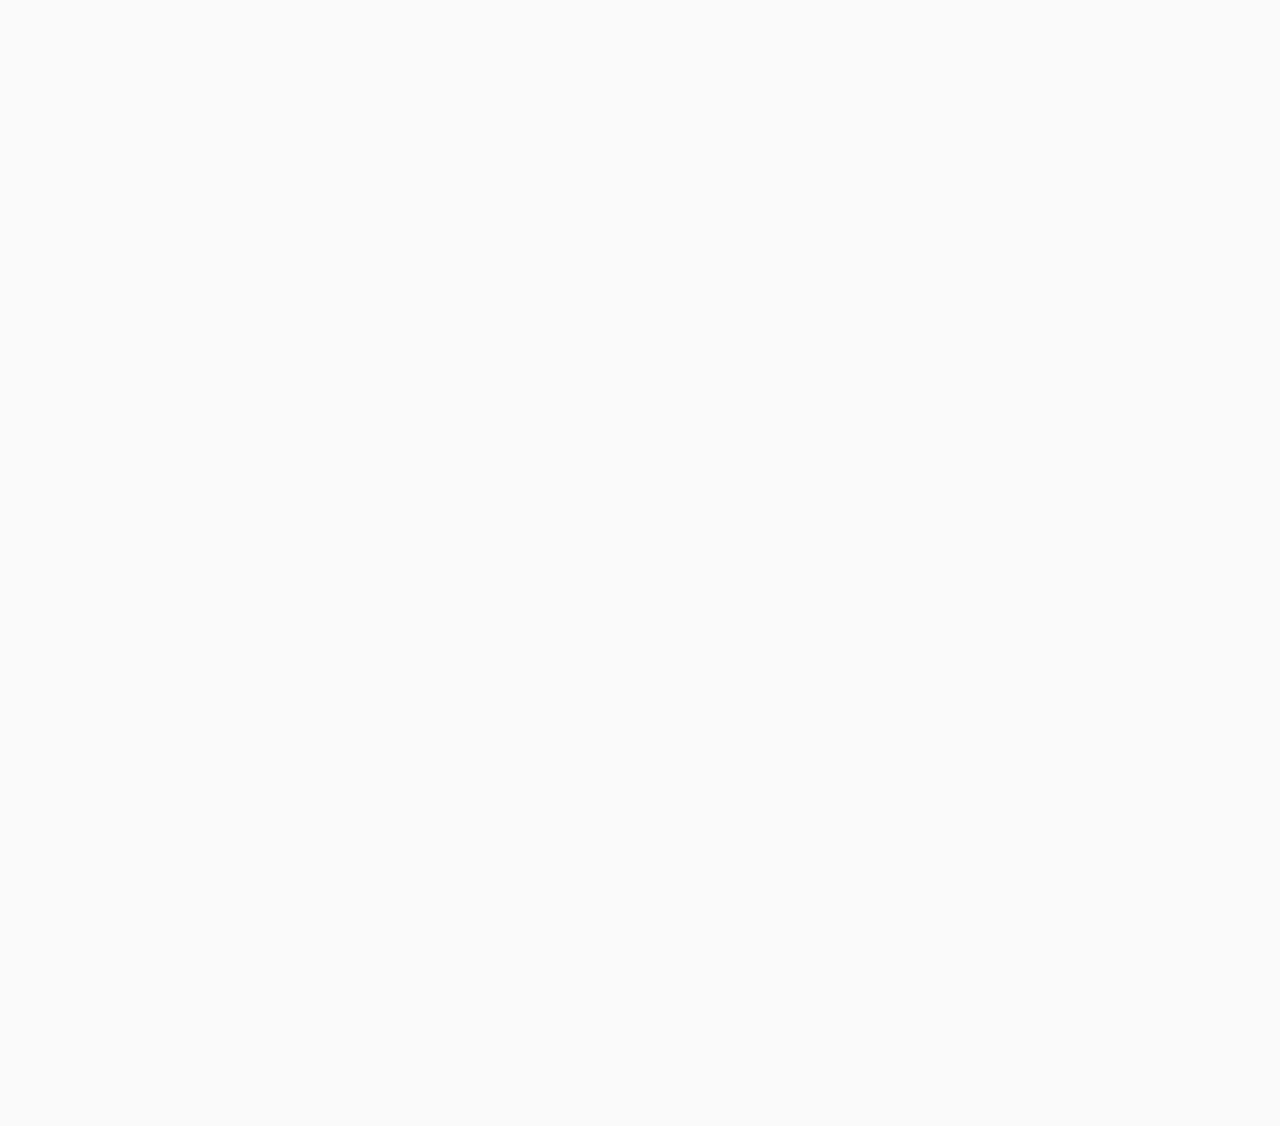
==== commit fc414a32: "Optimise for mobile" ====
--- a/clanskaEkipa.html
+++ b/clanskaEkipa.html
@@ -26,7 +26,7 @@
         <div>
             <h1 class="title">&Ccaron;lanska ekipa</h1>
         </div>
-        <div>
+        <div class="clanska-ekipa">
             <div class="player-cont">
                 <img src="./images/igralci/Selakovic_Rok.jpg" alt="Rok Selakovi&ccaron;">
                 <div>
@@ -78,7 +78,7 @@
                 </div>
             </div>
             <div class="player-cont">
-                <img src="./images/igralci/SerdinsekEkart_Saš.jpg" alt="Sa&scaron; Serdin&scaron;ek Ekart">
+                <img src="./images/igralci/Serdinsek_Sas.jpg" alt="Sa&scaron; Serdin&scaron;ek Ekart">
                 <div>
                     <p class="player-name">Sa&scaron; Serdin&scaron;ek Ekart</p>
                     <p class="age" id="Ekart"></p>
@@ -236,6 +236,13 @@
                 <div>
                     <p class="player-name">Jaka Peterlin</p>
                     <p>Vloga: Vodja Mo&scaron;tva</p>
+                </div>
+            </div>
+            <div class="player-cont">
+                <img src="./images/igralci/Kosak_Rok.jpg" alt="Rok Ko &scaron;ak">
+                <div>
+                    <p class="player-name">Rok Ko&scaron;ak</p>
+                    <p>Vloga: Kondicijski trener</p>
                 </div>
             </div>
             <div class="player-cont">
--- a/style.css
+++ b/style.css
@@ -31,7 +31,6 @@
 .header-left {
     display: flex;
     align-items: center;
-
 }
 
 .header-logo-cont {
@@ -51,27 +50,33 @@
     border-radius: 100px;
 }
 
-.slogan {
-    transform: rotate(-10deg);
-    width: 250px;
-}
-
-@media (min-width: 570px) {
-    .meni {
+@media (max-width: 620px) {
+    .header-left {
+        flex-direction: column;
+        justify-content: space-evenly;
+    }
+
+}
+
+@media (min-width: 450px) {
+    .slogan {
+        transform: rotate(-10deg);
+        width: 250px;
+    }
+
+    .header-left {
+        align-items: center;
+    }
+}
+
+@media (max-width: 450px) {
+    .slogan {
         display: none;
     }
-}
-
-@media (max-width: 570px) {
-    .meni {
-        display: flex;
-        justify-content: end;
-        align-items: baseline;
-    }
-}
-
-.meni p {
-    color: azure;
+
+    .header-left {
+        align-items: flex-start;
+    }
 }
 
 @media(min-width: 940px) {
@@ -129,6 +134,12 @@
     }
 }
 
+@media(max-width: 380px) {
+    .pages-links {
+        margin-left: 8px;
+        padding-left: 8px;
+    }
+}
 
 .pages-links a {
     text-align: center;
@@ -147,9 +158,9 @@
     color: azure;
     font-weight: 800;
     text-align: center;
-    background-image: url(./images/igralci/Skupinska_clani.png);
+    background-image: url(./images/igralci/Skupinska_clani.jpg);
     background-size: cover;
-    background-position: 0% 50%;
+    background-position: 50% 45%;
     background-repeat: no-repeat;
     text-shadow: 2px 2px 2px gray;
 }
@@ -237,12 +248,21 @@
     background-color: #ffffff;
 }
 
-.spons-title p {
-    font-size: 50px;
-    font-weight: 700;
-    padding-left: 50px;
-}
-
+@media (min-width: 400px) {
+    .spons-title p {
+        font-size: 50px;
+        font-weight: 700;
+        padding-left: 50px;
+    }
+}
+
+@media (max-width: 400px) {
+    .spons-title p {
+        font-size: 40px;
+        font-weight: 700;
+        padding-left: 10px;
+    }
+}
 
 .spons-logo-cont {
     display: flex;
@@ -332,6 +352,22 @@
     padding: 20px 100px;
     font-size: 60px;
     font-weight: 300;
+}
+
+.photographer {
+    padding: 0px 110px;
+    margin: 0px;
+    margin-bottom: 80px;
+}
+
+@media (max-width: 400px) {
+    .title {
+        padding-left: 50px;
+    }
+
+    .photographer {
+        padding-left: 60px;
+    }
 }
 
 .kontakt-cont {
@@ -399,6 +435,14 @@
     padding: 0px 8px;
 }
 
+@media (max-width: 500px) {
+
+    .info,
+    .info-soc {
+        padding-left: 40px;
+    }
+}
+
 .koledar-piece {
     display: flex;
     justify-content: space-between;
@@ -473,10 +517,10 @@
     margin: 3px;
 }
 
-.photographer {
-    padding: 0px 110px;
-    margin: 0px;
-    margin-bottom: 80px;
+@media (max-width: 400px) {
+    .galerija-cont img {
+        width: 95vw;
+    }
 }
 
 #galerija-title {
@@ -487,7 +531,7 @@
 .player-cont {
     display: flex;
     margin-bottom: 24px;
-    margin-left: 42px;
+    margin-left: 24px;
 }
 
 @media (min-width: 450px) {
@@ -505,6 +549,7 @@
         height: 100%;
         margin-right: 24px;
         border-radius: 4px;
+
     }
 }
 
@@ -517,7 +562,6 @@
     font-weight: bold;
 }
 
-.prijavnica {
-    width: 100vw;
-    height: auto;
+.prijavnica img {
+    width: 100%;
 }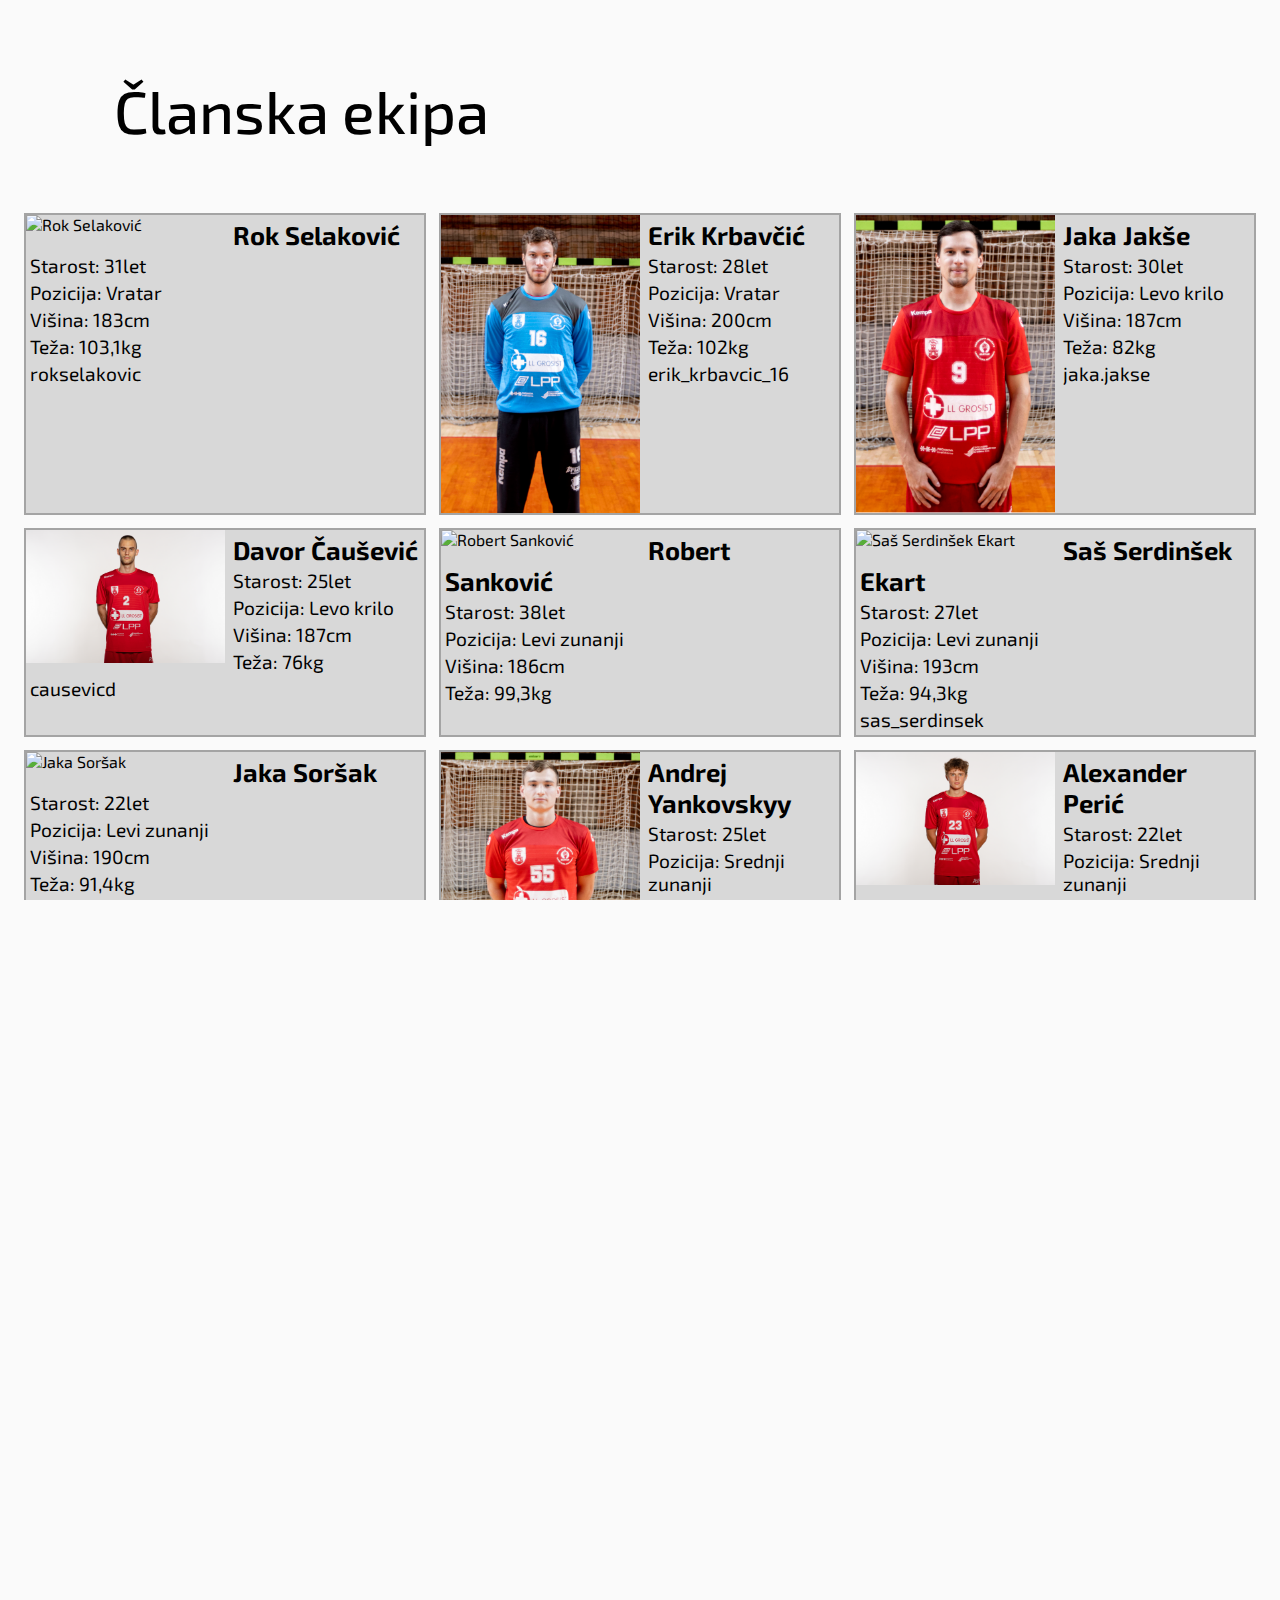
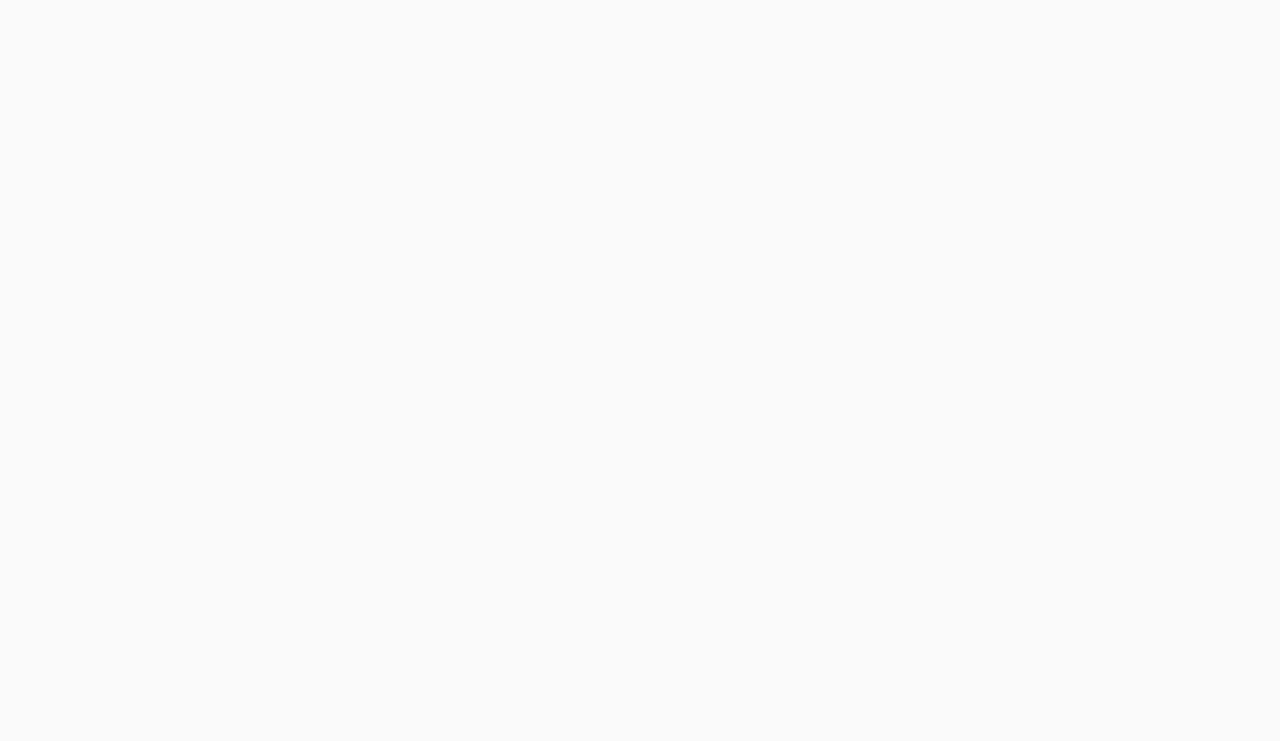
==== commit 0e59c125: "Add medium/big changes to looks of the website" ====
--- a/clanskaEkipa.html
+++ b/clanskaEkipa.html
@@ -2,11 +2,21 @@
 <html lang="en">
 
 <head>
+    <!-- Google tag (gtag.js) -->
+    <script async src="https://www.googletagmanager.com/gtag/js?id=G-9MJCC19D6M"></script>
+    <script>
+        window.dataLayer = window.dataLayer || [];
+        function gtag() { dataLayer.push(arguments); }
+        gtag('js', new Date());
+
+        gtag('config', 'G-9MJCC19D6M');
+    </script>
     <meta charset="UTF-8">
     <meta http-equiv="X-UA-Compatible" content="IE=edge">
     <meta name="viewport" content="width=device-width, initial-scale=1.0">
     <link rel="stylesheet" href="style.css">
-    <link rel="shortcut icon" href="favicon.ico" type="image/x-icon">
+    <link rel="shortcut icon" href="./icons/favicon.ico" type="image/x-icon">
+    <link rel="apple-touch-icon" href="./icons/apple-touch-icon.png">
     <script src="javascript.js"></script>
     <script src="https://kit.fontawesome.com/cc973ad972.js" crossorigin="anonymous"></script>
     <script src="https://code.jquery.com/jquery-3.6.1.min.js"
@@ -28,13 +38,15 @@
         </div>
         <div class="clanska-ekipa">
             <div class="player-cont">
-                <img src="./images/igralci/Selakovic_Rok.jpg" alt="Rok Selakovi&ccaron;">
-                <div>
-                    <p class="player-name">Rok Selakovi&ccaron;</p>
+                <img src="./images/igralci/Selakovic_Rok.jpg" alt="Rok Selakovi&cacute;">
+                <div>
+                    <p class="player-name">Rok Selakovi&cacute;</p>
                     <p class="age" id="Selakovic"></p>
                     <p>Pozicija: Vratar</p>
                     <p>Vi&scaron;ina: 183cm</p>
                     <p>Te&zcaron;a: 103,1kg</p>
+                    <p><a href="https://www.instagram.com/rokselakovic/" target="_blank" rel="noopener noreferrer"><i
+                                class="fa-brands fa-instagram"></i> rokselakovic</a></p>
                 </div>
             </div>
             <div class="player-cont">
@@ -45,6 +57,8 @@
                     <p>Pozicija: Vratar</p>
                     <p>Vi&scaron;ina: 200cm</p>
                     <p>Te&zcaron;a: 102kg</p>
+                    <p><a href="https://www.instagram.com/erik_krbavcic_16/" target="_blank" rel="noopener noreferrer"><i
+                                class="fa-brands fa-instagram"></i> erik_krbavcic_16</a></p>
                 </div>
             </div>
             <div class="player-cont">
@@ -55,6 +69,8 @@
                     <p>Pozicija: Levo krilo</p>
                     <p>Vi&scaron;ina: 187cm</p>
                     <p>Te&zcaron;a: 82kg</p>
+                    <p><a href="https://www.instagram.com/jaka.jakse/" target="_blank" rel="noopener noreferrer"><i
+                                class="fa-brands fa-instagram"></i> jaka.jakse</a></p>
                 </div>
             </div>
             <div class="player-cont">
@@ -65,6 +81,8 @@
                     <p>Pozicija: Levo krilo</p>
                     <p>Vi&scaron;ina: 187cm</p>
                     <p>Te&zcaron;a: 76kg</p>
+                    <p><a href="https://www.instagram.com/causevicd/" target="_blank" rel="noopener noreferrer"><i
+                                class="fa-brands fa-instagram"></i> causevicd</a></p>
                 </div>
             </div>
             <div class="player-cont">
@@ -85,6 +103,8 @@
                     <p>Pozicija: Levi zunanji</p>
                     <p>Vi&scaron;ina: 193cm</p>
                     <p>Te&zcaron;a: 94,3kg</p>
+                    <p><a href="https://www.instagram.com/sas_serdinsek/" target="_blank" rel="noopener noreferrer"><i
+                                class="fa-brands fa-instagram"></i> sas_serdinsek</a></p>
                 </div>
             </div>
             <div class="player-cont">
@@ -95,6 +115,8 @@
                     <p>Pozicija: Levi zunanji</p>
                     <p>Vi&scaron;ina: 190cm</p>
                     <p>Te&zcaron;a: 91,4kg</p>
+                    <p><a href="https://www.instagram.com/jakasorsak/" target="_blank" rel="noopener noreferrer"><i
+                                class="fa-brands fa-instagram"></i> jakasorsak</a></p>
                 </div>
             </div>
             <div class="player-cont">
@@ -105,6 +127,8 @@
                     <p>Pozicija: Srednji zunanji</p>
                     <p>Vi&scaron;ina: 180cm</p>
                     <p>Te&zcaron;a: 84kg</p>
+                    <p><a href="https://www.instagram.com/andrejyankovskyy/" target="_blank" rel="noopener noreferrer"><i
+                                class="fa-brands fa-instagram"></i> andrejyankovskyy</a></p>
                 </div>
             </div>
             <div class="player-cont">
@@ -115,6 +139,8 @@
                     <p>Pozicija: Srednji zunanji</p>
                     <p>Vi&scaron;ina: 183cm</p>
                     <p>Te&zcaron;a: 76,8kg</p>
+                    <p><a href="https://www.instagram.com/alexander_peric/" target="_blank" rel="noopener noreferrer"><i
+                                class="fa-brands fa-instagram"></i> alexander_peric</a></p>
                 </div>
             </div>
             <div class="player-cont">
@@ -125,6 +151,8 @@
                     <p>Pozicija: Srednji zunanji</p>
                     <p>Vi&scaron;ina: 191cm</p>
                     <p>Te&zcaron;a: 86kg</p>
+                    <p><a href="https://www.instagram.com/pintar_blaz/" target="_blank" rel="noopener noreferrer"><i
+                                class="fa-brands fa-instagram"></i> pintar_blaz</a></p>
                 </div>
             </div>
             <div class="player-cont">
@@ -135,6 +163,8 @@
                     <p>Pozicija: Desni zunanji</p>
                     <p>Vi&scaron;ina: 197cm</p>
                     <p>Te&zcaron;a: 105kg</p>
+                    <p><a href="https://www.instagram.com/stefa_mrva/" target="_blank" rel="noopener noreferrer"><i
+                                class="fa-brands fa-instagram"></i> stefa_mrva</a></p>
                 </div>
             </div>
             <div class="player-cont">
@@ -145,16 +175,8 @@
                     <p>Pozicija: Desni Zunanji</p>
                     <p>Vi&scaron;ina: 193cm</p>
                     <p>Te&zcaron;a: 103,3kg</p>
-                </div>
-            </div>
-            <div class="player-cont">
-                <img src="./images/igralci/Sebalj_Vid.jpg" alt="Vid &Scaron;ebalj">
-                <div>
-                    <p class="player-name">Vid &Scaron;ebalj</p>
-                    <p class="age" id="Sebalj"></p>
-                    <p>Pozicija: Desni zunanji</p>
-                    <p>Vi&scaron;ina: 185cm</p>
-                    <p>Te&zcaron;a: 81kg</p>
+                    <p><a href="https://www.instagram.com/mark_lipovac/" target="_blank" rel="noopener noreferrer"><i
+                                class="fa-brands fa-instagram"></i> mark_lipovac</a></p>
                 </div>
             </div>
             <div class="player-cont">
@@ -165,6 +187,8 @@
                     <p>Pozicija: Desno Krilo</p>
                     <p>Vi&scaron;ina: 190cm</p>
                     <p>Te&zcaron;a: 81kg</p>
+                    <p><a href="https://www.instagram.com/vidturnsek/" target="_blank" rel="noopener noreferrer"><i
+                                class="fa-brands fa-instagram"></i> vidturnsek</a></p>
                 </div>
             </div>
             <div class="player-cont">
@@ -175,6 +199,8 @@
                     <p>Pozicija: Desno krilo</p>
                     <p>Vi&scaron;ina: 189cm</p>
                     <p>Te&zcaron;a: 85,5kg</p>
+                    <p><a href="https://www.instagram.com/tufee_18/" target="_blank" rel="noopener noreferrer"><i
+                                class="fa-brands fa-instagram"></i> tufee_18</a></p>
                 </div>
             </div>
             <div class="player-cont">
@@ -185,6 +211,8 @@
                     <p>Pozicija: Kro&zcaron;ni napadalec</p>
                     <p>Vi&scaron;ina: 186cm</p>
                     <p>Te&zcaron;a: 108kg</p>
+                    <p><a href="https://www.instagram.com/zstopar/" target="_blank" rel="noopener noreferrer"><i
+                                class="fa-brands fa-instagram"></i> zstopar</a></p>
                 </div>
             </div>
             <div class="player-cont">
@@ -195,6 +223,8 @@
                     <p>Pozicija: Kro&zcaron;ni napadalec</p>
                     <p>Vi&scaron;ina: 195cm</p>
                     <p>Te&zcaron;a: 119,9kg</p>
+                    <p><a href="https://www.instagram.com/aljazles/" target="_blank" rel="noopener noreferrer"><i
+                                class="fa-brands fa-instagram"></i> aljazles</a></p>
                 </div>
             </div>
             <div class="player-cont">
@@ -205,6 +235,8 @@
                     <p>Pozicija: Kro&zcaron;ni napadalec</p>
                     <p>Vi&scaron;ina: 193cm</p>
                     <p>Te&zcaron;a: 99,5kg</p>
+                    <p><a href="https://www.instagram.com/markpirnat13/" target="_blank" rel="noopener noreferrer"><i
+                                class="fa-brands fa-instagram"></i> markpirnat13</a></p>
                 </div>
             </div>
             <div class="player-cont">
@@ -215,6 +247,8 @@
                     <p>Pozicija: Kro&zcaron;ni napadalec</p>
                     <p>Vi&scaron;ina: 189cm</p>
                     <p>Te&zcaron;a: 90kg</p>
+                    <p><a href="https://www.instagram.com/andrejdragar/" target="_blank" rel="noopener noreferrer"><i
+                                class="fa-brands fa-instagram"></i> andrejdragar</a></p>
                 </div>
             </div>
             <div class="player-cont">
@@ -229,6 +263,8 @@
                 <div>
                     <p class="player-name">Marko Cviji&cacute;</p>
                     <p>Vloga: Pomo&ccaron;nik trenerja</p>
+                    <p><a href="https://www.instagram.com/cvijo93/" target="_blank" rel="noopener noreferrer"><i
+                                class="fa-brands fa-instagram"></i> cvijo93</a></p>
                 </div>
             </div>
             <div class="player-cont">
@@ -243,6 +279,8 @@
                 <div>
                     <p class="player-name">Rok Ko&scaron;ak</p>
                     <p>Vloga: Kondicijski trener</p>
+                    <p><a href="https://www.instagram.com/rok_kosak/" target="_blank" rel="noopener noreferrer"><i
+                                class="fa-brands fa-instagram"></i> rok_kosak</a></p>
                 </div>
             </div>
             <div class="player-cont">
@@ -250,6 +288,8 @@
                 <div>
                     <p class="player-name">Andrej Potrata</p>
                     <p>Vloga: Fizioterapevt</p>
+                    <p><a href="https://www.instagram.com/andrejpotrata/" target="_blank" rel="noopener noreferrer"><i
+                                class="fa-brands fa-instagram"></i> andrejpotrata</a></p>
                 </div>
             </div>
             <script>
--- a/style.css
+++ b/style.css
@@ -1,17 +1,59 @@
-@import url('https://fonts.googleapis.com/css2?family=Roboto&display=swap');
+/*  OVERALL OVERAL  OVERAL  */
+
+@import url('https://fonts.googleapis.com/css2?family=Exo+2:wght@400;600;700&family=Rock+Salt&display=swap');
 
 html,
 body {
     overflow-x: auto;
     height: 100%;
+
 }
 
 body {
     margin: 0;
-    font-family: 'Roboto', sans-serif;
+    font-family: 'Exo 2', sans-serif;
     background-color: #fafafa;
 }
 
+.body-sector {
+    background-color: #fafafa;
+    padding: 14px;
+}
+
+.title {
+    padding: 20px 100px;
+    font-size: 60px;
+    font-weight: 500;
+}
+
+.photographer {
+    padding: 0px 110px;
+    margin: 0px;
+    margin-bottom: 80px;
+}
+
+@media (max-width: 400px) {
+    .title {
+        padding-left: 40px;
+    }
+
+    .photographer {
+        padding-left: 50px;
+    }
+}
+
+@media (max-width: 320px) {
+    .title {
+        padding-left: 10px;
+    }
+
+    .photographer {
+        padding-left: 20px;
+    }
+}
+
+
+/*  HEADER HEADER  HEADER  */
 
 .head-sector {
     display: flex;
@@ -25,23 +67,11 @@
     padding: 16px;
     padding-left: 24px;
     padding-right: 50px;
-
 }
 
 .header-left {
     display: flex;
     align-items: center;
-}
-
-.header-logo-cont {
-    display: flex;
-    justify-content: center;
-    align-items: center;
-    background-color: #ffffff;
-    height: 100px;
-    width: 100px;
-    border-radius: 100px;
-    margin-right: 70px;
 }
 
 .header-logo {
@@ -50,33 +80,63 @@
     border-radius: 100px;
 }
 
-@media (max-width: 620px) {
+.slogan {
+    /*transform: rotate(-10deg);*/
+    padding-bottom: 16px;
+    padding-top: 8px;
+    padding-left: 24px;
+    padding-right: 16px;
+    width: 15vw;
+}
+
+@media (max-width: 460px) {
+    .slogan {
+        width: 69px;
+    }
+}
+
+@media (max-width: 300px) {
     .header-left {
         flex-direction: column;
         justify-content: space-evenly;
     }
 
-}
-
-@media (min-width: 450px) {
-    .slogan {
-        transform: rotate(-10deg);
-        width: 250px;
-    }
-
+    .header {
+        padding-right: 50px;
+    }
+
+}
+
+@media (min-width: 550px) {
     .header-left {
         align-items: center;
     }
 }
 
-@media (max-width: 450px) {
-    .slogan {
-        display: none;
+@media (max-width: 550px) {
+    .header-logo-cont {
+        margin-right: 8px;
     }
 
     .header-left {
         align-items: flex-start;
     }
+}
+
+.pages-links a {
+    text-align: center;
+    text-decoration: none;
+    color: azure;
+    font-size: 20px;
+    padding: 16px 18px;
+}
+
+.hamburger {
+    transition: all .3s ease;
+}
+
+.hamburger-active {
+    transform: rotate(180deg);
 }
 
 @media(min-width: 940px) {
@@ -88,7 +148,6 @@
         margin-left: 36px;
         padding-right: 16px;
         flex-wrap: wrap;
-        text-shadow: -2px 0 #a91d17, 0 2px #a91d17, 2px 0 #a91d17, 0 -2px #a91d17;
     }
 
     .link-box {
@@ -96,9 +155,15 @@
         justify-content: space-between;
         align-items: center;
     }
-}
-
-@media(max-width: 940px) {
+
+    .hamburger,
+    .drop-links,
+    .drop-links a {
+        display: none;
+    }
+}
+
+@media(max-width: 940px) and (min-width: 820px) {
     .pages-links {
         display: flex;
         flex-direction: row;
@@ -106,88 +171,182 @@
         padding: 0px 16px;
         margin-left: 36px;
         padding-right: 16px;
-        text-shadow: -2px 0 #a91d17, 0 2px #a91d17, 2px 0 #a91d17, 0 -2px #a91d17;
     }
 
     .link-box {
         display: flex;
         flex-direction: column;
-
-    }
-}
-
-@media(max-width: 820px) {
-    .pages-links {
-        display: flex;
+    }
+
+    .hamburger,
+    .drop-links,
+    .drop-links a {
+        display: none;
+    }
+}
+
+@media(max-width: 819px) {
+
+    .pages-links .link-box {
+        display: none;
+    }
+
+    .header {
+        position: relative;
+    }
+
+    .hamburger {
+        font-size: 30px;
+        text-align: center;
+        position: absolute;
+        right: 36px;
+        bottom: 40px;
+        color: white;
+    }
+
+    .drop-links a {
+        text-align: right;
+        text-decoration: none;
+        font-size: 20px;
+        color: white;
+        padding: 8px;
+        padding-right: 40px;
+    }
+
+    .drop-links {
+        display: none;
         flex-direction: column;
-        align-items: center;
-        padding: 0px 16px;
-        margin-left: 36px;
-        padding-right: 16px;
-        text-shadow: -2px 0 #a91d17, 0 2px #a91d17, 2px 0 #a91d17, 0 -2px #a91d17;
-    }
-
-    .link-box {
-        display: flex;
-        flex-direction: column;
-
-    }
-}
-
-@media(max-width: 380px) {
-    .pages-links {
-        margin-left: 8px;
-        padding-left: 8px;
-    }
-}
-
-.pages-links a {
-    text-align: center;
-    text-decoration: none;
-    color: azure;
-    font-size: 20px;
-    padding: 16px 18px;
+        align-items: right;
+        background-color: #540f0c;
+    }
+
+    .drop-links a:hover {
+        background-color: #eee;
+        color: black;
+    }
+}
+
+.header-picture {
+    background-color: #a91d17;
+    background-image: url(./images/igralci/Skupinska_clani.jpg);
+    background-size: cover;
+    background-position: 50% 63%;
+    background-repeat: no-repeat;
+    width: 100%;
+    min-height: 41vw;
+    height: 30vh;
+    display: flex;
+    justify-content: flex-end;
+    align-items: flex-start;
 }
 
 .header-title {
-    background-color: #a91d17;
     display: flex;
     flex-direction: column;
     align-items: center;
     justify-content: space-around;
     color: azure;
-    font-weight: 800;
+    font-weight: 700;
     text-align: center;
-    background-image: url(./images/igralci/Skupinska_clani.jpg);
-    background-size: cover;
-    background-position: 50% 45%;
-    background-repeat: no-repeat;
-    text-shadow: 2px 2px 2px gray;
+    padding: 16px;
+}
+
+.header-title p{
+    word-wrap: none;
 }
 
 .header-title1 {
-    font-size: 25px;
-    margin: 24px;
-    margin-top: 100px;
+    font-size: 16px;
+    margin: 0;
+    margin-top: 8px;
 }
 
 .header-title2 {
-    font-size: 65px;
+    font-size: 24px;
+    margin: 8px;
+}
+
+.header-title3 {
+    font-size: 10px;
+    font-variant: small-caps;
     margin: 0;
-    margin-bottom: 16px;
-}
-
-.header-title3 {
-    font-size: 20px;
-    font-variant: small-caps;
-    margin: 24px;
-    margin-bottom: 120px;
-}
-
-.body-sector {
-    background-color: #fafafa;
-    padding: 16px;
-}
+    margin-bottom: 8px;
+}
+
+@media (max-width: 400px) {
+    .header-title {
+        display: none;
+    }
+}
+
+
+/*  FOOTER  FOOTER  FOOTER  */
+
+.foot-sector {
+    display: flex;
+    flex-direction: column;
+    align-items: center;
+    background-color: #540f0c;
+    color: #ffffff;
+    padding: 24px;
+    position: relative;
+}
+
+.foot-sector div {
+    display: flex;
+    flex-direction: column;
+    align-items: center;
+}
+
+.foot-sector .soc-om {
+    flex-direction: row;
+}
+
+.footer {
+    display: flex;
+    flex-direction: column;
+    text-align: center;
+    padding-top: 16px;
+}
+
+.footer p {
+    margin: 4px;
+}
+
+.foot-sector img {
+    height: 42px;
+    width: auto;
+    padding: 16px 8px;
+}
+
+.foot-sector a {
+    color: #ffffff;
+}
+
+@media (min-width: 770px) {
+    .signature {
+        position: absolute;
+        bottom: 16px;
+        right: 5%;
+
+    }
+}
+
+.signature p {
+    font-family: 'Rock Salt', cursive;
+    transform: rotate(5deg);
+    font-size: 12px;
+    margin-top: 8px;
+    margin-bottom: -16px;
+}
+
+.signature .dev-sign {
+    margin: 0 0;
+    font-size: 24px;
+}
+
+
+/*  DOMOV  DOMOV  DOMOV  */
 
 .body-1 {
     display: flex;
@@ -217,12 +376,16 @@
     font-size: 20px;
     margin-top: 4px;
     margin-bottom: 16px;
-
-}
-
-.tekma.kind {
-    font-size: 20px;
-    margin: 16px;
+}
+
+.tekma-countdown {
+    font-size: 36px;
+    font-variant: small-caps;
+}
+
+.tekma-kind img {
+    width: 64px;
+    height: auto;
 }
 
 .tekma-logo-cont {
@@ -233,7 +396,7 @@
 
 .tekma-logo {
     display: flex;
-    max-height: 150px;
+    max-height: 135px;
     max-width: 100%;
     margin: 8px;
     justify-content: space-between;
@@ -318,56 +481,11 @@
     max-width: 100%;
 }
 
-.foot-sector {
-    display: flex;
-    flex-direction: column;
-    align-items: center;
-    background-color: #540f0c;
-    color: #ffffff;
-    padding: 24px;
-}
-
-.footer {
-    display: flex;
-    flex-direction: column;
-    text-align: center;
-    padding-top: 16px;
-}
-
-.footer p {
-    margin: 4px;
-}
-
-.foot-sector img {
-    height: 42px;
-    width: auto;
-    padding: 16px 8px;
-}
-
-.foot-sector a {
-    color: #ffffff;
-}
-
-.title {
-    padding: 20px 100px;
-    font-size: 60px;
-    font-weight: 300;
-}
-
-.photographer {
-    padding: 0px 110px;
-    margin: 0px;
-    margin-bottom: 80px;
-}
-
-@media (max-width: 400px) {
-    .title {
-        padding-left: 50px;
-    }
-
-    .photographer {
-        padding-left: 60px;
-    }
+
+/*  KONTAKT  KONTAKT  KONTAKT*/
+
+#kontakt .title{
+    padding-left: 124px;
 }
 
 .kontakt-cont {
@@ -375,16 +493,16 @@
     justify-content: space-between;
 }
 
-@media (min-width: 800px) {
+@media (min-width: 1050px) {
     .kontakt-sideimg {
         flex: 0 1 auto;
-        max-height: 450px;
+        max-height: 350px;
         width: auto;
         padding-right: 50px;
     }
 }
 
-@media (max-width: 800px) {
+@media (max-width: 1050px) {
     .kontakt-sideimg {
         display: none;
     }
@@ -400,9 +518,12 @@
 .info h2 {
     display: flex;
     flex: none;
-    padding-left: 8px;
     padding-bottom: 8px;
     text-align: left;
+}
+
+.info h3 {
+    margin-top: 36px;
 }
 
 .info p {
@@ -418,14 +539,13 @@
     display: flex;
     flex-direction: column;
     padding-left: 100px;
-    margin-top: 24px;
+    margin: 24px;
     padding-bottom: 64px;
 }
 
 .info-soc h2 {
     display: flex;
     flex: none;
-    padding-left: 8px;
     text-align: right;
 }
 
@@ -441,10 +561,46 @@
     .info-soc {
         padding-left: 40px;
     }
+    #kontakt .title{
+        padding-left: 64px;
+    }
+}
+
+
+/*  KOLEDAR  KOLEDAR  KOLEDAR  */
+
+.koledar-team {
+    display: flex;
+    align-items: center;
+    font-size: 20px;
+    padding: 8px 0;
+}
+
+.koledar-team p {
+    padding: 0 16px;
+}
+
+.koledar-rez {
+    display: flex;
+    align-items: center;
+    background-color: #e1221c;
+    color: #fafafa;
+    border-radius: 2px;
+    padding: 8px;
+}
+
+.koledar-rez p {
+    margin: 4px;
+}
+
+.koledar-team img {
+    width: 52px;
+    height: 52px;
 }
 
 .koledar-piece {
     display: flex;
+    flex-direction: column;
     justify-content: space-between;
     align-items: center;
     padding: 0px 36px;
@@ -455,52 +611,77 @@
     border-radius: 2px;
 }
 
-.koledar-piece-l {
-    text-align: left;
-}
-
-.koledar-piece-l p {
-    margin: 4px 0px;
-}
-
-.koledar-piece-m {
-    display: flex;
-    align-items: center;
-    gap: 24px;
-    font-size: 20px;
-}
-
-.koledar-team {
-    display: flex;
-    align-items: center;
-    font-size: 20px;
-    padding: 16px;
-}
-
-.koledar-team p {
-    padding: 16px;
-}
-
-.koledar-rez {
-    display: flex;
-    align-items: center;
-    background-color: #e1221c;
-    color: #fafafa;
-    border-radius: 2px;
-    padding: 8px;
-}
-
-.koledar-piece-m img {
-    width: 52px;
-    height: 52px;
-}
-
-.koledar-piece-r {
-    text-align: right;
-}
-
-.koledar-piece-r p {
-    margin: 16px 0px;
+@media(min-width: 769px) {
+    .koledar-piece-upper {
+        display: flex;
+        justify-content: space-between;
+        width: 100%;
+        position: relative;
+        border-bottom: 1px dashed black;
+    }
+
+    .koledar-piece-upper p {
+        padding: 0px 16px;
+        font-size: 16px;
+    }
+
+    .koledar-piece-lower {
+        display: flex;
+        justify-content: space-between;
+        width: 100%;
+        position: relative;
+    }
+
+    .koledar-middle {
+        position: absolute;
+        top: 50%;
+        left: 50%;
+        transform: translate(-50%, -50%);
+    }
+
+    .koledar-middle p {
+        text-align: center;
+    }
+}
+
+@media(max-width: 768px) {
+    .koledar-piece p {
+        text-align: center;
+    }
+
+    .koledar-piece-upper {
+        display: flex;
+        flex-direction: column;
+        align-items: center;
+        width: 100%;
+        position: relative;
+        border-bottom: 1px dashed black;
+    }
+
+    .koledar-piece-upper p {
+        padding: 0px 16px;
+        font-size: 16px;
+    }
+
+    .koledar-piece-lower {
+        display: flex;
+        flex-direction: column;
+        align-items: center;
+        width: 100%;
+        position: relative;
+    }
+
+    .koledar-middle p {
+        text-align: center;
+    }
+}
+
+
+/*  GALERIJA  GALERIJA  GALERIJA  */
+
+#galerija .title {
+    padding-bottom: 8px;
+    margin-bottom: 0px;
 }
 
 .galerija-cont {
@@ -523,45 +704,207 @@
     }
 }
 
-#galerija-title {
-    padding-bottom: 8px;
-    margin-bottom: 0px;
+
+/*  CLANSKA  CLANSKA  CLANSKA  */
+
+.clanska-ekipa {
+    display: flex;
+    flex-wrap: wrap;
+    justify-content: center;
+    margin: 0 -16px;
 }
 
 .player-cont {
-    display: flex;
-    margin-bottom: 24px;
-    margin-left: 24px;
-}
-
-@media (min-width: 450px) {
-    .player-cont img {
-        max-width: 250px;
-        height: 100%;
-        margin-right: 24px;
-        border-radius: 4px;
-    }
-}
-
-@media (max-width: 450px) {
-    .player-cont img {
-        max-width: 150px;
-        height: 100%;
-        margin-right: 24px;
-        border-radius: 4px;
-
-    }
+    background-color: #d8d8d8;
+    border: 2px solid #a4a4a4;
+    margin: .5%;
+    width: 31%;
+}
+
+.player-cont img {
+    width: 50%;
+    overflow: hidden;
+    float: left;
+    padding-right: 2%;
 }
 
 .player-cont p {
+    font-size: 1.5vw;
+    margin: 4px;
+}
+
+.player-cont .player-name {
+    font-size: 2vw;
+    font-weight: bold;
+}
+
+.player-cont a{
+    text-decoration: none;
+    color: black;
+}
+
+@media (max-width:700px) {
+    .player-cont {
+        margin: .5%;
+        width: 48%;
+    }
+
+    .player-cont p {
+        font-size: 2vw;
+    }
+
+    .player-cont .player-name {
+        font-size: 3vw;
+    }
+}
+
+@media (max-width: 425px) {
+    .player-cont {
+        margin: 2%;
+        width: 100%;
+    }
+
+    .player-cont p {
+        font-size: 4vw;
+    }
+
+    .player-cont .player-name {
+        font-size: 6vw;
+    }
+}
+
+
+/*  ROK-SOLA  ROK-SOLA ROK-SOLA  */
+
+#rokometna-sola .body-sector{
+    position: relative;
+}
+
+@media (max-width:450px) {
+    #rokometna-sola .title {
+        padding: 10px;
+    }
+}
+
+.sole {
+    margin: 16px;
+    padding: 4px;
+}
+
+.sola {
+    border-bottom: 2px solid #e1221c;
+    margin: 8px;
+    width: 314px;
+}
+
+@media (max-width:425px) {
+    .sole{
+        justify-content: center;
+        margin-left: 0;
+        margin-right: 0;
+    }
+    .sola{
+        margin-left: 0;
+        margin-right: 0;
+    }
+}
+
+
+@media (max-width:360px) {
+    .sola{
+        margin-left: -17px;
+        margin-right: 0;
+    }
+
+}
+
+.sola-up {
+    display: flex;
+    justify-content: space-between;
+    padding: 0px 5%;
+}
+
+.more-btn-inactive {
+    transition: all .3s ease;
+}
+
+.more-btn-active {
+    transform: rotate(90deg);
+}
+
+.sola-podatki {
+    border-top: 2px solid hsl(0, 0%, 70%);
+    margin: 0;
+    padding: 4px;
+}
+
+.sola-podatki p {
+    margin: 6px;
+}
+
+.sola-podatki .trener {
+    margin-top: 8px;
+    margin-left: -4px;
+    margin-right: -4px;
+    border-top: 2px dashed hsl(0, 0%, 70%);
+    padding-top: 8px;
+    padding-left: 10px;
+    padding-right: 10px;
+}
+
+.sola-podatki-hide {
+    display: none;
+}
+
+#rokometna-sola li {
+    margin: 8px;
+}
+
+.prijavnica-big {
+    display: flex;
+    flex-direction: column;
+    align-items: center;
+    padding-top: 5vh;
+    width: 100%;
+}
+
+.prijavnica-big h3 {
+    margin-bottom: 8px;
+    font-size: 1.5em;
+    font-weight: 400;
+}
+
+.prijavnica-big img {
+    width: 30vw;
+    height: auto;
+}
+
+.prijavnica-small h3{
+    margin-top: 24px;
+    margin-bottom: 4px;
     font-size: 20px;
 }
 
-.player-cont .player-name {
-    font-size: 28px;
-    font-weight: bold;
-}
-
-.prijavnica img {
-    width: 100%;
-}+.prijavnica-small img {
+    width: 200px;
+    height: auto;
+    padding: 2px;
+    border: 1px solid black;
+    border-radius: 4px;
+}
+
+@media (min-width:801px){
+    .prijavnica-small{
+        display: none;
+    }
+}
+
+@media (max-width:800px){
+    .prijavnica-big {
+        display: none;
+    }
+}
+
+.menu-and-prijavnica{
+    display: flex;
+}
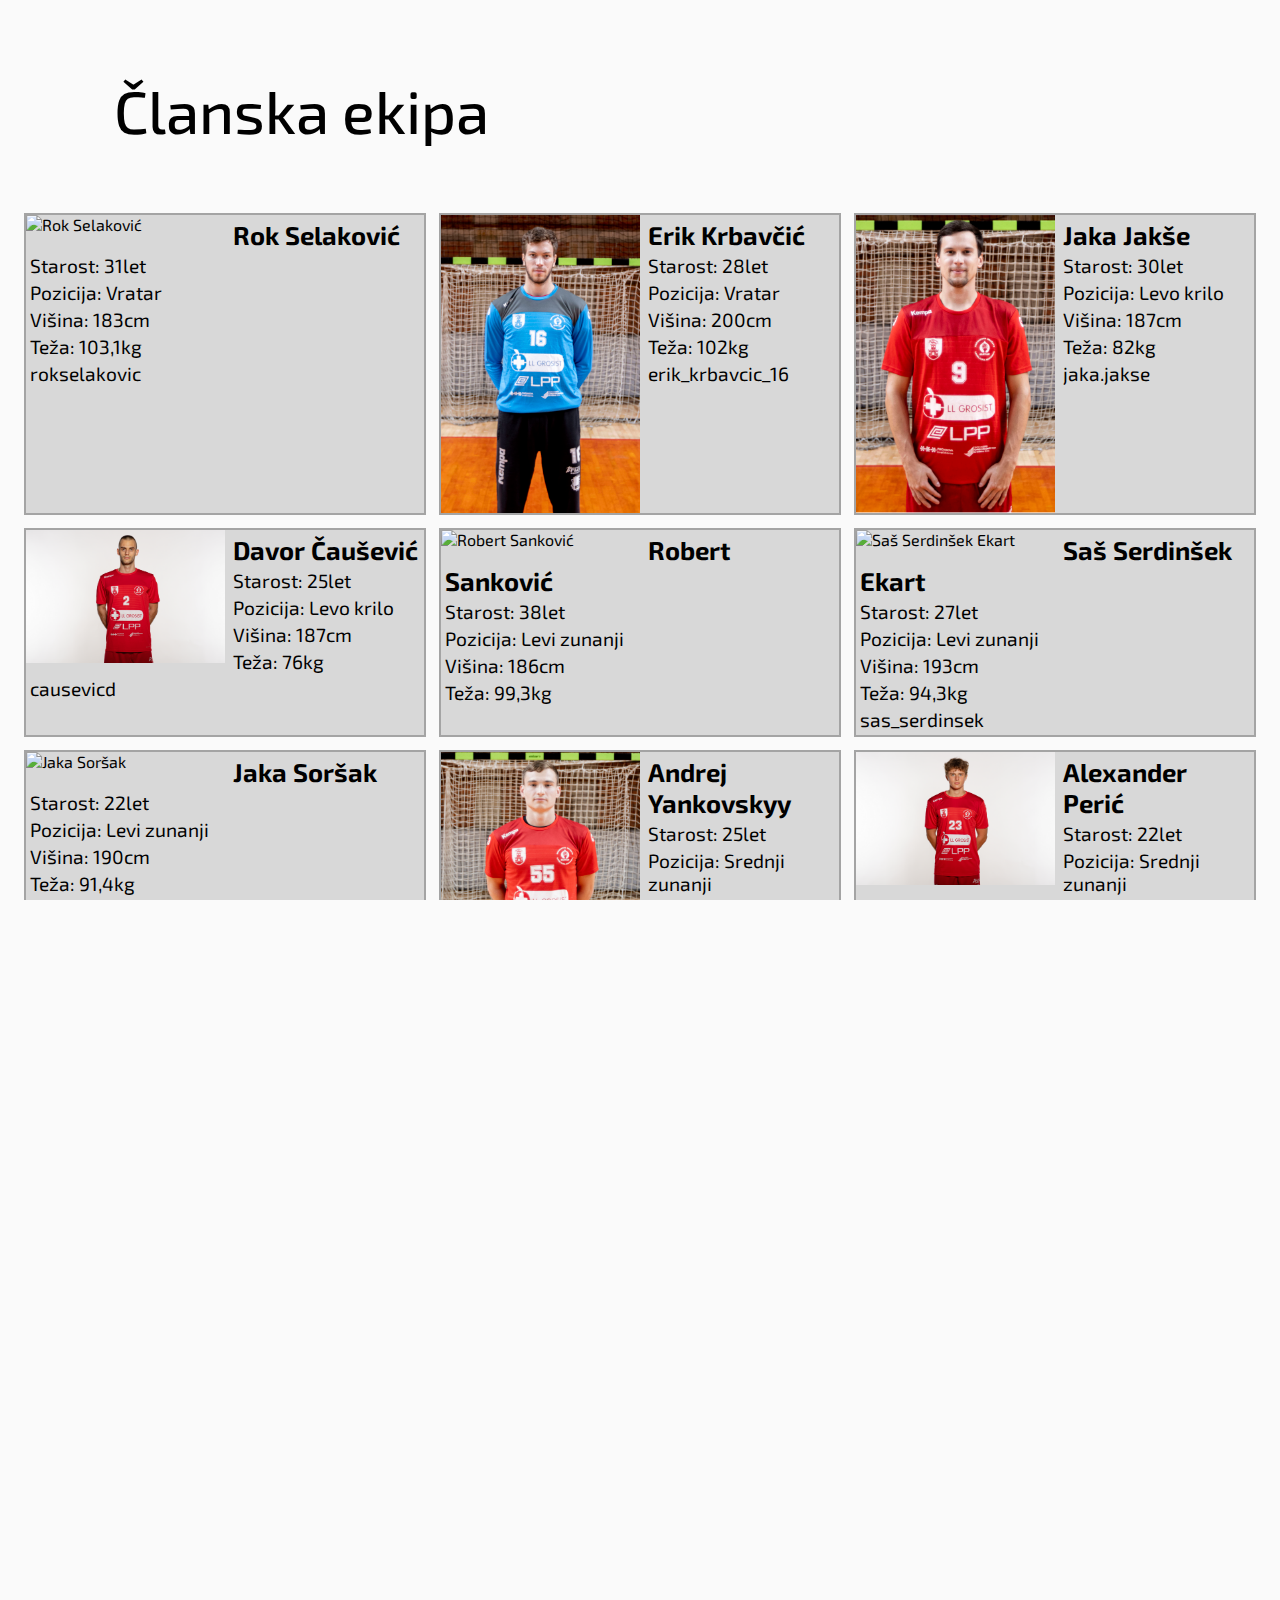
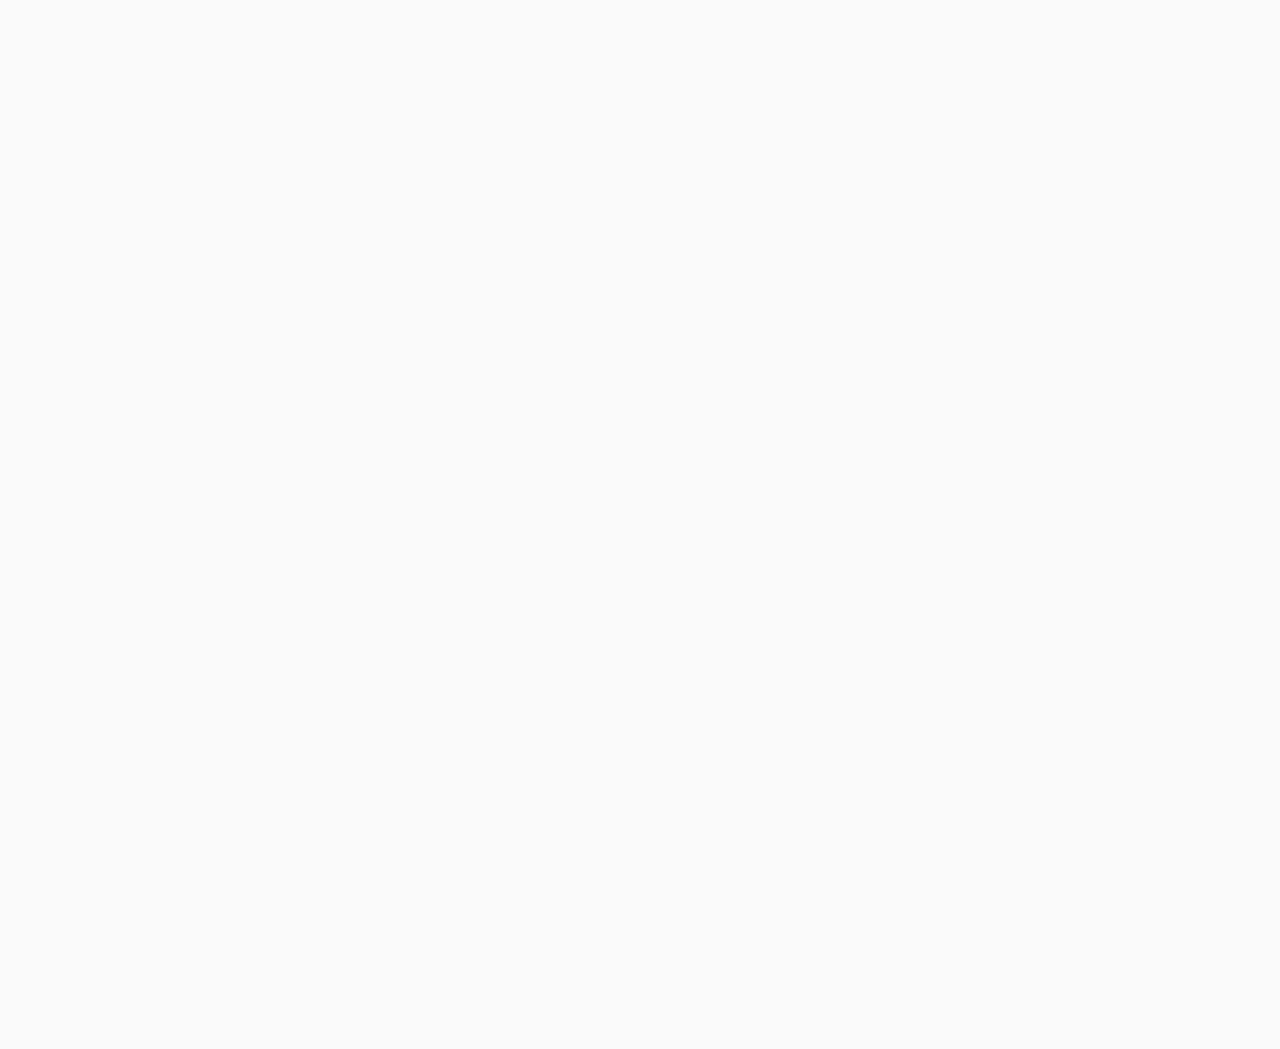
==== commit 05e89eb9: "Change some images" ====
--- a/clanskaEkipa.html
+++ b/clanskaEkipa.html
@@ -186,7 +186,7 @@
                     <p class="age" id="Turnsek"></p>
                     <p>Pozicija: Desno Krilo</p>
                     <p>Vi&scaron;ina: 190cm</p>
-                    <p>Te&zcaron;a: 81kg</p>
+                    <p>Te&zcaron;a: 86kg</p>
                     <p><a href="https://www.instagram.com/vidturnsek/" target="_blank" rel="noopener noreferrer"><i
                                 class="fa-brands fa-instagram"></i> vidturnsek</a></p>
                 </div>
@@ -204,7 +204,7 @@
                 </div>
             </div>
             <div class="player-cont">
-                <img src="#" alt="&Zcaron;iga Stopar">
+                <img src="./images/igralci/Stopar_Ziga.jpg" alt="&Zcaron;iga Stopar">
                 <div>
                     <p class="player-name">&Zcaron;iga Stopar</p>
                     <p class="age" id="Stopar"></p>
@@ -228,7 +228,7 @@
                 </div>
             </div>
             <div class="player-cont">
-                <img src="#" alt="Mark Pirnat">
+                <img src="./images/igralci/Pirnat_Mark.jpg" alt="Mark Pirnat">
                 <div>
                     <p class="player-name">Mark Pirnat</p>
                     <p class="age" id="Pirnat"></p>
@@ -259,7 +259,7 @@
                 </div>
             </div>
             <div class="player-cont">
-                <img src="#" alt="Marko Cviji&cacute;">
+                <img src="./images/igralci/Cvijic_Marko.jpg" alt="Marko Cviji&cacute;">
                 <div>
                     <p class="player-name">Marko Cviji&cacute;</p>
                     <p>Vloga: Pomo&ccaron;nik trenerja</p>
--- a/style.css
+++ b/style.css
@@ -1,6 +1,6 @@
 /*  OVERALL OVERAL  OVERAL  */
 
-@import url('https://fonts.googleapis.com/css2?family=Exo+2:wght@400;600;700&family=Rock+Salt&display=swap');
+@import url('https://fonts.googleapis.com/css2?family=Fira+Mono&family=PT+Mono&family=Exo+2:wght@400;600;700&family=Rock+Salt&display=swap');
 
 html,
 body {
@@ -132,11 +132,21 @@
 }
 
 .hamburger {
+    font-size: 30px;
+    text-align: center;
+    position: absolute;
+    right: 36px;
+    top: 50%;
+    transform: translate(0%, -50%);
+    color: white;
     transition: all .3s ease;
 }
 
 .hamburger-active {
-    transform: rotate(180deg);
+    position: absolute;
+    right: 36px;
+    top: 50%;
+    transform: rotate(180deg) translate(0%, 50%);
 }
 
 @media(min-width: 940px) {
@@ -195,15 +205,6 @@
         position: relative;
     }
 
-    .hamburger {
-        font-size: 30px;
-        text-align: center;
-        position: absolute;
-        right: 36px;
-        bottom: 40px;
-        color: white;
-    }
-
     .drop-links a {
         text-align: right;
         text-decoration: none;
@@ -251,7 +252,7 @@
     padding: 16px;
 }
 
-.header-title p{
+.header-title p {
     word-wrap: none;
 }
 
@@ -273,7 +274,23 @@
     margin-bottom: 8px;
 }
 
-@media (max-width: 400px) {
+@media (max-width: 450px) {
+    .header-title1 {
+        font-size: 3.5vw;
+    }
+
+    .header-title2 {
+        font-size: 5.3vw;
+        margin-left: 1.7vw;
+        margin-right: 1.7vw;
+    }
+
+    .header-title3 {
+        font-size: 2.2vw;
+    }
+}
+
+@media (max-width: 330px) {
     .header-title {
         display: none;
     }
@@ -379,8 +396,17 @@
 }
 
 .tekma-countdown {
+    font-family: 'PT Mono', monospace;
+    font-variant: small-caps;
     font-size: 36px;
-    font-variant: small-caps;
+    margin-bottom: 8px;
+}
+
+
+@media (max-width: 514px) {
+    .tekma-countdown {
+        font-size: 7vw;
+    }
 }
 
 .tekma-kind img {
@@ -484,7 +510,7 @@
 
 /*  KONTAKT  KONTAKT  KONTAKT*/
 
-#kontakt .title{
+#kontakt .title {
     padding-left: 124px;
 }
 
@@ -561,42 +587,14 @@
     .info-soc {
         padding-left: 40px;
     }
-    #kontakt .title{
+
+    #kontakt .title {
         padding-left: 64px;
     }
 }
 
 
 /*  KOLEDAR  KOLEDAR  KOLEDAR  */
-
-.koledar-team {
-    display: flex;
-    align-items: center;
-    font-size: 20px;
-    padding: 8px 0;
-}
-
-.koledar-team p {
-    padding: 0 16px;
-}
-
-.koledar-rez {
-    display: flex;
-    align-items: center;
-    background-color: #e1221c;
-    color: #fafafa;
-    border-radius: 2px;
-    padding: 8px;
-}
-
-.koledar-rez p {
-    margin: 4px;
-}
-
-.koledar-team img {
-    width: 52px;
-    height: 52px;
-}
 
 .koledar-piece {
     display: flex;
@@ -606,9 +604,38 @@
     padding: 0px 36px;
     background-color: #dbdbdb;
     font-size: 18px;
-    font-weight: 700;
+    font-weight: 600;
     margin: 4px 0px;
     border-radius: 2px;
+}
+
+.koledar-team {
+    display: flex;
+    align-items: center;
+    font-size: 20px;
+    padding: 8px 0;
+}
+
+.koledar-team p {
+    padding: 0 16px;
+}
+
+.koledar-rez {
+    display: flex;
+    align-items: center;
+    background-color: #e1221c;
+    color: white;
+    border-radius: 2px;
+    padding: 8px;
+}
+
+.koledar-rez p {
+    margin: 4px;
+}
+
+.koledar-team img {
+    width: 52px;
+    height: 52px;
 }
 
 @media(min-width: 769px) {
@@ -738,7 +765,7 @@
     font-weight: bold;
 }
 
-.player-cont a{
+.player-cont a {
     text-decoration: none;
     color: black;
 }
@@ -776,7 +803,7 @@
 
 /*  ROK-SOLA  ROK-SOLA ROK-SOLA  */
 
-#rokometna-sola .body-sector{
+#rokometna-sola .body-sector {
     position: relative;
 }
 
@@ -798,12 +825,13 @@
 }
 
 @media (max-width:425px) {
-    .sole{
+    .sole {
         justify-content: center;
         margin-left: 0;
         margin-right: 0;
     }
-    .sola{
+
+    .sola {
         margin-left: 0;
         margin-right: 0;
     }
@@ -811,7 +839,7 @@
 
 
 @media (max-width:360px) {
-    .sola{
+    .sola {
         margin-left: -17px;
         margin-right: 0;
     }
@@ -879,7 +907,7 @@
     height: auto;
 }
 
-.prijavnica-small h3{
+.prijavnica-small h3 {
     margin-top: 24px;
     margin-bottom: 4px;
     font-size: 20px;
@@ -893,18 +921,18 @@
     border-radius: 4px;
 }
 
-@media (min-width:801px){
-    .prijavnica-small{
+@media (min-width:801px) {
+    .prijavnica-small {
         display: none;
     }
 }
 
-@media (max-width:800px){
+@media (max-width:800px) {
     .prijavnica-big {
         display: none;
     }
 }
 
-.menu-and-prijavnica{
-    display: flex;
-}
+.menu-and-prijavnica {
+    display: flex;
+}